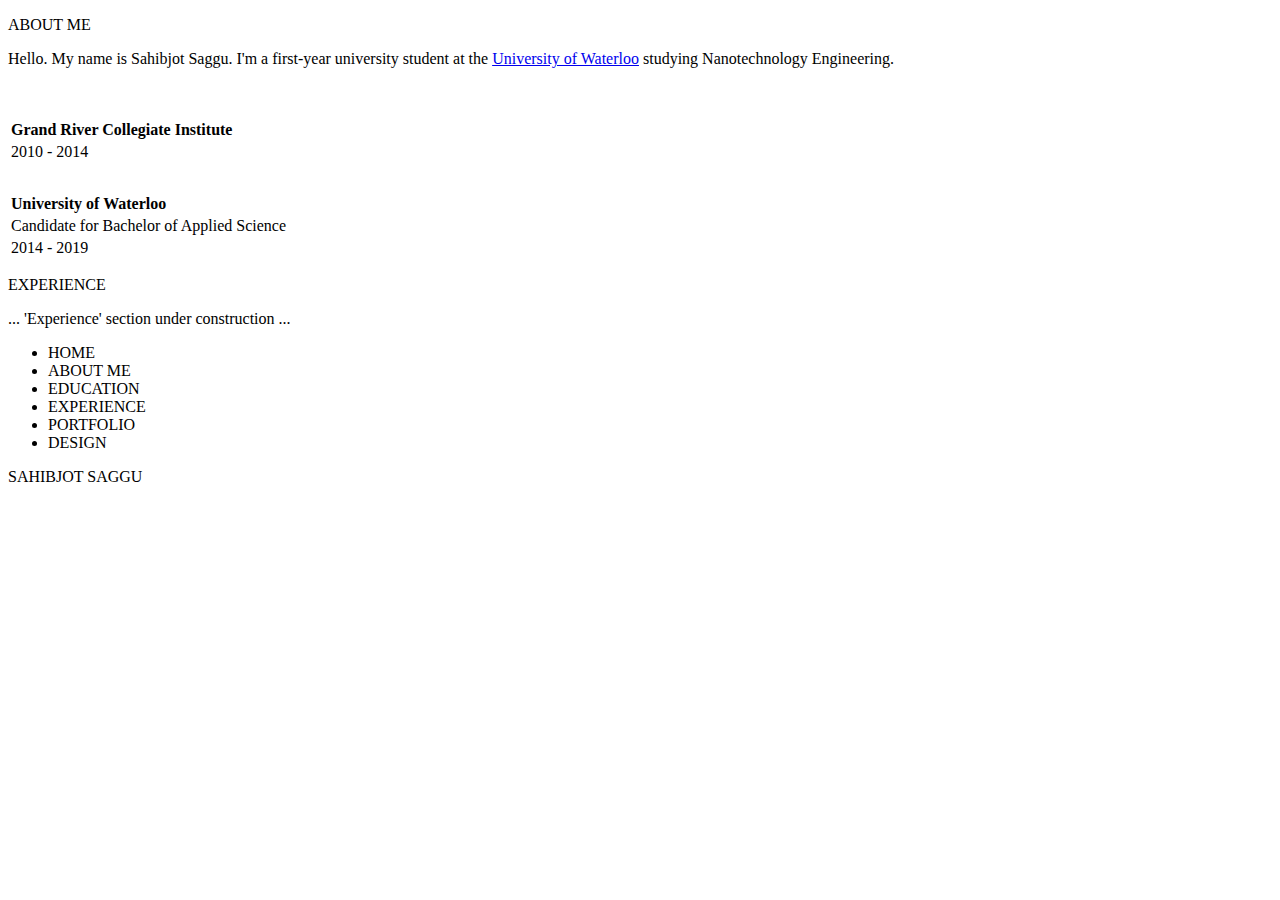
==== index.html @ 8ecea4f1 "made welcome screen" ====
<!DOCTYPE html>
<html>
	<head>
		<meta charset="utf-8">
		<meta name="description" content="Gabrielle's Personal Website">
		<meta name="keywords" content="personal, geacquista, website, resume">
		<meta name="author" content="Gabrielle Acquista">
		<meta name="viewport" content="width=device-width, initial-scale=1, user-scalable=yes">
		<link href='http://fonts.googleapis.com/css?family=Raleway:400,300,500' rel='stylesheet' type='text/css'>
		<title>Gabrielle Acquista</title>
		<link rel="stylesheet" type="text/css" href="style.css" />
		<style type="text/css">

		#main_wrapper {
			position: relative;
			top: 0px;
			left: 0px;
			width: 100%;
			height: 100%;
			background: rgb(169, 226, 248) url("images/welc.png") no-repeat center center;
			opacity: 100%;
			background-size: cover;
			box-shadow: 0px 0px 15px #000;
			z-index: 3;
		}

		@-webkit-keyframes vis {
			0% {opacity: 0;}
			100% {opacity: 1;}
		}

		#welcome {
			position: absolute;
			top: 150px;
			left: calc(50% - 450px);
			width: 900px;
			height: 100px;
			font-family: Raleway;
			font-weight: 300;
			text-align: center;
			line-height: 100px;
			font-size: 70px;
			color: #FFF;
		}

		#down_arrow {
			position: absolute;
			bottom: 0px;
			left: 0px;
			width: 100%;
			height: 75px;
			background: transparent url("images/down_arrow.png") no-repeat center center;
			background-size: 75px;
			cursor: pointer;
			-webkit-transition: background-position 0.2s;
			-moz-transition: background-position 0.2s;
			transition: background-position 0.2s;
		}

		#down_arrow:hover {
			background-position: center 10px;
		}

		#navbar {
			position: fixed;
			top: 50px;
			right: 0px;
			width: 100%;
			height: 55px;
			background: transparent;
			-webkit-transition: top 0.2s, background 0.2s;
			-moz-transition: top 0.2s, background 0.2s;
			transition: top 0.2s, background 0.2s;
			z-index: 3;
		}

		#navbar ul {
			position: absolute;
			top: 0px;
			right: 100px;
			list-style-type: none;
		}

		#navbar ul li {
			display: block;
			float: left;
			width: 150px;
			height: 55px;
			background: transparent url("images/three_bars.png") no-repeat;
			background-size: 15px 10px;
			background-position: 110px 22.5px;
			font-family: Raleway;
			font-size: 15px;
			font-weight: bold;
			text-align: center;
			line-height: 55px;
			cursor: pointer;
			color: #FFF;
		}	
		
		#name {
			position: absolute;
			top: 0px;
			left: 0px;
			width: 300px;
			height: 55px;
			line-height: 55px;
			text-align: center;
			color: #FFF;
			font-family: Raleway;
			font-size: 17px;
			font-weight: bold;
			cursor: pointer;
			-webkit-transition: color 1s;
			-moz-transition: color 1s;
			transition: color 1s;
		}
		</style>
	</head>
	<body>

		<div id="main_wrapper">

			<div id="welcome">Welcome.</div>

			<div id="down_arrow"></div>
		</div> <!-- end main_wrapper div -->


		<div id="navbar">
			<div id="name">SAHIBJOT SAGGU</div>
			<ul>
				<li id="menu">MENU</li>
			</ul>
		</div> <!-- end navbar div -->


		<div id="main_content">
			<p id="heading_title">ABOUT ME</p>
			<div id="introduction">
				Hello. My name is Sahibjot Saggu. I'm a first-year university student at the <a href="http://www.uwaterloo.ca/">University of Waterloo</a> studying Nanotechnology Engineering.
			</div>	
		</div> <!-- end main_content div -->

		<div id="main_content2">
			<p id="heading_title" style="color: #FFF;">EDUCATION</p>
			<table border="0" id="edu_table">
				<tr><td style="font-weight: bold;">Grand River Collegiate Institute</td></tr>
				<tr><td>2010 - 2014</td></tr>
				<tr style="height: 50px;" valign="bottom"><td style="font-weight: bold;">University of Waterloo</td></tr>
				<tr><td>Candidate for Bachelor of Applied Science</td></tr>
				<tr><td>2014 - 2019</td></tr>
			</table>
		</div> <!-- end main_content2 div -->

		<div id="main_content3">
			<p id="heading_title" style="color: black;">EXPERIENCE</p>
			<p id="under_cons">... 'Experience' section under construction ...</p>
		</div> <!-- end main_content3 div -->


		<div id="sidebar">
			<div id="close_sidebar"></div>
			<div id="contents">
				<ul>
					<li id="home">HOME</li>
					<li id="intro">ABOUT ME</li>
					<li id="edu">EDUCATION</li>
					<li id="exp">EXPERIENCE</li>
					<li>PORTFOLIO</li>
					<li>DESIGN</li>
				</ul>
			</div>

			<div id="sidebar_footer">
				SAHIBJOT SAGGU
			</div>
		</div> <!-- end sidebar div -->

		<div id="footer">
			<div id="github"></div>
			<div id="simpled"></div>
		</div> <!-- end footer div -->

		<script type="text/javascript" src="jquery.js"></script>
		<script type="text/javascript">
			$(document).ready(function(){
			$("#introduction").css("top", (($(window).height() - $("#introduction").height()) / 2) + "px");
			$("#edu_table").css("top", (($(window).height() - $("#edu_table").height()) / 2) + "px");
			//$("#main_wrapper").css("background", "#C0433E url('images/deer.png') no-repeat center center");
			//$("#main_wrapper").css("background-size", "cover")

			$("#menu").click(function(){
				if ($("#main_wrapper").css("left") == "0px") {
					$("#main_wrapper").animate({'left' : '-250px'});
					$("#main_content").animate({'left' : '-250px'});
					$("#main_content2").animate({'left' : '-250px'});
					$("#main_content3").animate({'left' : '-250px'});
					$("#navbar").animate({'left' : '-250px'});
					$("#sidebar").animate({'right' : '0px'});
					$("#footer").animate({'left' : '-250px'});
				}
				else {
					$("#main_wrapper").animate({'left' : '0px'});
					$("#main_content").animate({'left' : '0px'});
					$("#main_content2").animate({'left' : '0px'});
					$("#main_content3").animate({'left' : '0px'});
					$("#navbar").animate({'left' : '0px'});
					$("#sidebar").animate({'right' : '-250px'});
					$("#footer").animate({'left' : '0px'});
				}
			});

			$("#close_sidebar").click(function(){
				$("#main_wrapper").animate({'left' : '0px'});
				$("#main_content").animate({'left' : '0px'});
				$("#main_content2").animate({'left' : '0px'});
				$("#main_content3").animate({'left' : '0px'});
				$("#navbar").animate({'left' : '0px'});
				$("#sidebar").animate({'right' : '-250px'});
				$("#footer").animate({'left' : '0px'});
			});

			$("#name").click(function() {
				window.location = "http://www.sahibjotsaggu.com/";
			});

			$("#github").click(function() {
				window.location = "https://github.com/sahibjotsaggu/website-resume";
			});

			$("#simpled").click(function() {
				window.location = "http://simpledesktops.com/browse";
			});

			$("#down_arrow").click(function() {
				$("html, body").animate({
					scrollTop : $("#main_content").offset().top
				});
				return false;
			});

			$(document).scroll(function() {
				/*$("#name").html($(document).scrollTop());
				$("#menu").html($(window).height());*/
				if ($(document).scrollTop() >= $(window).height() - 150) {
					$("#navbar").css("top", "0px");
					$("#navbar").css("background", "#222");
					$("#intro").css("color", "#FFF");
					$("#home").css("color", "#888");
					$("#edu").css("color", "#888");
					$("#exp").css("color", "#888");
					//$("#main_content").css("background-position", "0px 0px");
					//$("#main_content2").css("background-position", "300px 0px");	
				}

				if ($(document).scrollTop() >= $(window).height()*2 - 150) {
					$("#intro").css("color", "#888");
					$("#home").css("color", "#888");			
					$("#edu").css("color", "#FFF");
					$("#exp").css("color", "#888");
					//$("#main_content2").css("background-position", "0px 0px");	
				}

				if ($(document).scrollTop() < $(window).height() - 150) {
					$("#navbar").css("top", "50px");
					$("#navbar").css("background", "transparent");
					$("#home").css("color", "#FFF");
					$("#intro").css("color", "#888");
					$("#edu").css("color", "#888");
					$("#exp").css("color", "#888");
					//$("#main_content").css("background-position", "0px 150px");	
					//$("#main_content2").css("background-position", "300px 0px");	
				}

				if ($(document).scrollTop() >= $(window).height()*3 - 150) {
					$("#intro").css("color", "#888");
					$("#home").css("color", "#888");			
					$("#edu").css("color", "#888");
					$("#exp").css("color", "#FFF");
					//$("#main_content3").css("background-position", "0px -210px");
				}
			})

			$("#home").click(function() {
				$("html, body").animate({
					scrollTop : 0
				});
				return false;
			});

			$("#intro").click(function() {
				$("html, body").animate({
					scrollTop : $("#main_content").offset().top
				});
				return false;
			});

			$("#edu").click(function() {
				$("html, body").animate({
					scrollTop : $("#main_content2").offset().top
				});
				return false;
			});

			$("#exp").click(function() {
				$("html, body").animate({
					scrollTop : $("#main_content3").offset().top
				});
				return false;
			});			


			// do this on window resize

			$(window).resize(function() {
				$("#introduction").css("top", (($(window).height() - $("#introduction").height()) / 2) + "px");
				$("#edu_table").css("top", (($(window).height() - $("#edu_table").height()) / 2) + "px");

			});
		});
		</script>
	</body>
</html>
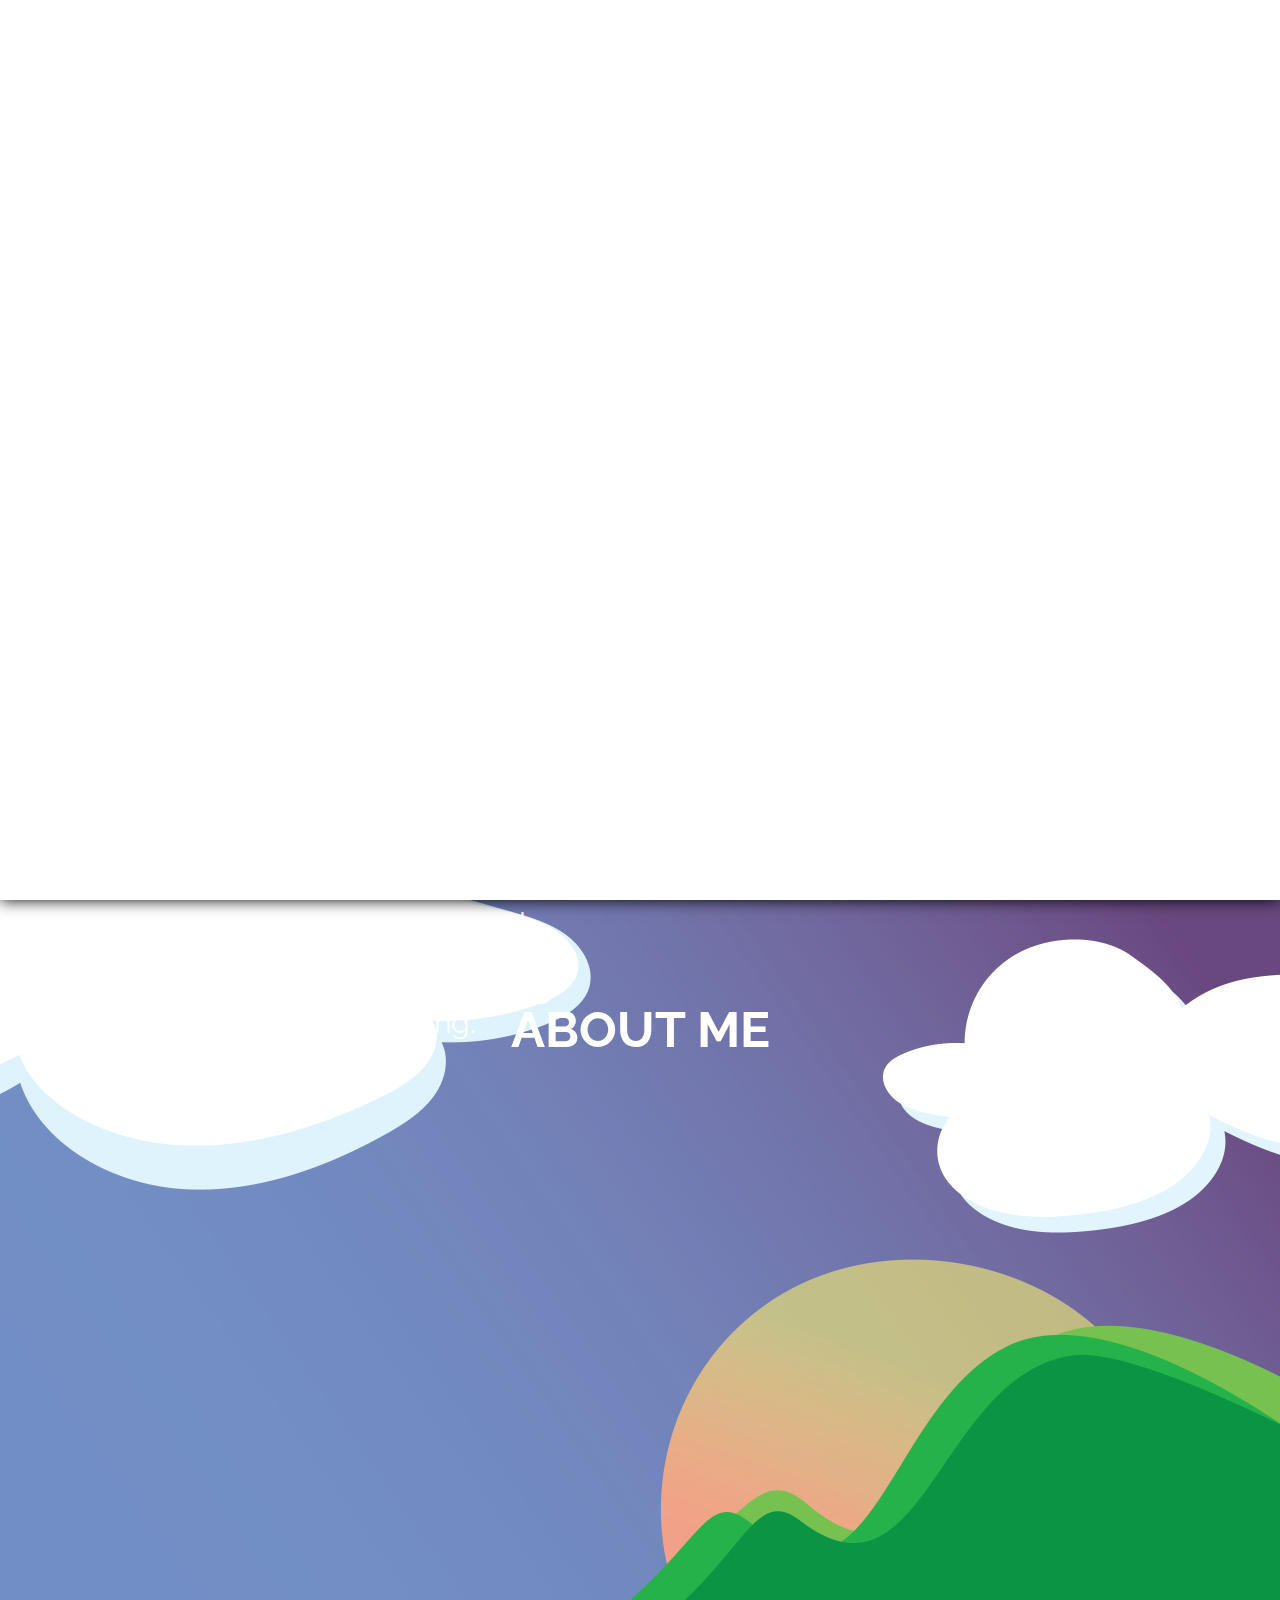
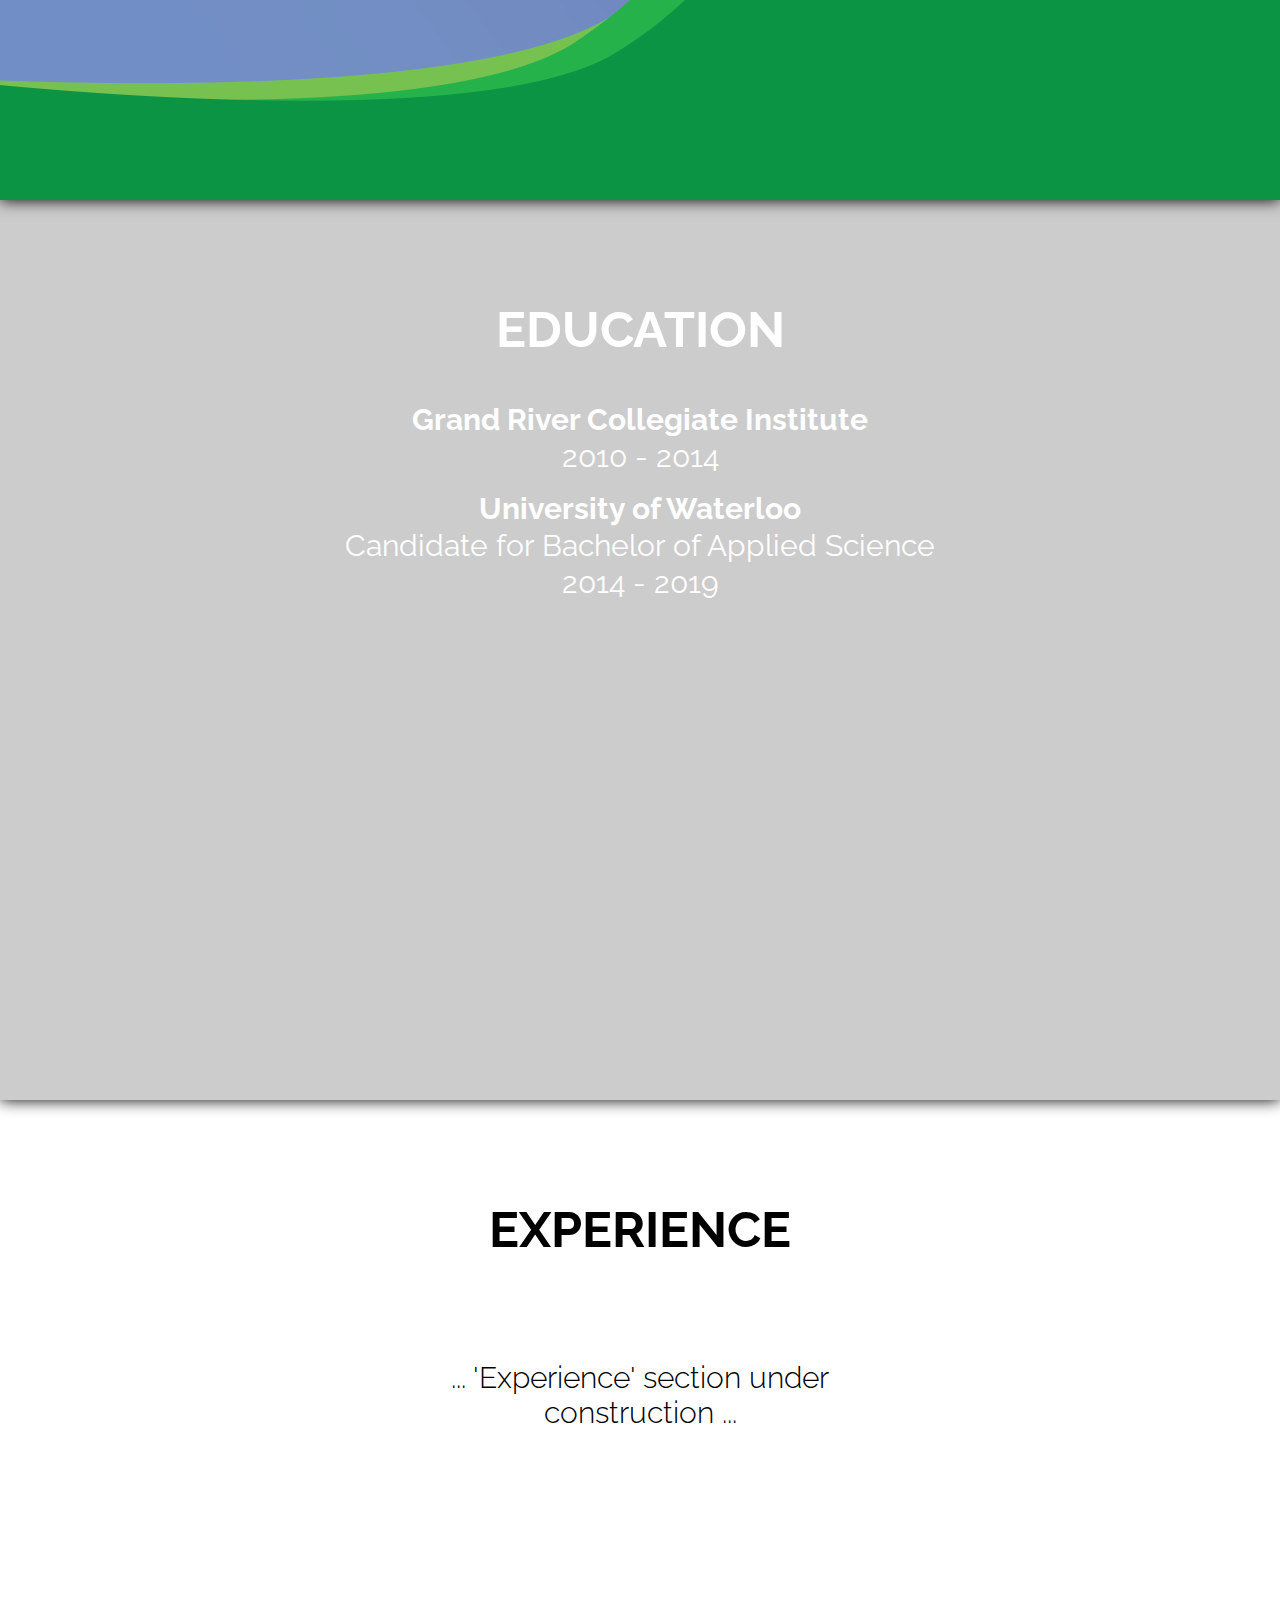
==== commit cf565c45: "Update index.html" ====
--- a/index.html
+++ b/index.html
@@ -2,23 +2,22 @@
 <html>
 	<head>
 		<meta charset="utf-8">
-		<meta name="description" content="Gabrielle's Personal Website">
-		<meta name="keywords" content="personal, geacquista, website, resume">
-		<meta name="author" content="Gabrielle Acquista">
-		<meta name="viewport" content="width=device-width, initial-scale=1, user-scalable=yes">
+		<meta name="description" content="Personal website for Sahibjot Saggu">
+		<meta name="keywords" content="personal, Sahibjot, Saggu, website, resume">
+		<meta name="author" content="Sahibjot Saggu">
+		<meta name="viewport" content="width=device-width, initial-scale=1, user-scalable=no">
 		<link href='http://fonts.googleapis.com/css?family=Raleway:400,300,500' rel='stylesheet' type='text/css'>
-		<title>Gabrielle Acquista</title>
+		<title>Sahibjot Saggu</title>
 		<link rel="stylesheet" type="text/css" href="style.css" />
 		<style type="text/css">
-
 		#main_wrapper {
-			position: relative;
+			position: absolute;
 			top: 0px;
 			left: 0px;
 			width: 100%;
 			height: 100%;
-			background: rgb(169, 226, 248) url("images/welc.png") no-repeat center center;
-			opacity: 100%;
+			background: white url("images/deer.png") no-repeat center center;
+			opacity: 1;
 			background-size: cover;
 			box-shadow: 0px 0px 15px #000;
 			z-index: 3;
--- a/style.css
+++ b/style.css
@@ -0,0 +1,224 @@
+/*
+
+CSS DOCUMENT 
+------------
+
+Author: Sahibjot Saggu
+Date: August 30, 2014
+Filename: style.css
+
+*/
+
+* {
+	margin: 0px;
+	padding: 0px;
+}
+
+a {
+	color: #FFF;
+}
+
+body {
+	background: #C2453F;
+	overflow-x: hidden;
+	font-family: Arial;
+}
+
+#sidebar {
+	position: fixed;
+	top: 0px;
+	right: -250px;
+	width: 250px;
+	height: 100%;
+	background: #2A3239;
+}
+
+#close_sidebar {
+	position: absolute;
+	top: 50px;
+	right: 50px;
+	width: 25px;
+	height: 25px;
+	background: transparent url("images/cross.png");
+	background-size: cover;
+	cursor: pointer;
+	-webkit-transition: background 0.2s;
+	-moz-transition: background 0.2s;
+	transition: background 0.2s;
+}
+
+
+#contents {
+	position: absolute;
+	top: 100px;
+	left: 50px;
+}
+
+#contents ul {
+	list-style-type: none;
+}
+
+#contents ul li {
+	display: block;
+	width: auto;
+	height: 30px;
+	line-height: 30px;
+	font-family: Raleway;
+	font-size: 15px;
+	color: #888;
+	cursor: pointer;
+	-webkit-transition: color 0.2s;
+	-moz-transition: color 0.2s;
+	transition: color 0.2s;
+}
+
+#contents ul li:hover {
+	color: #FFF;
+}
+
+#contents ul li#home {
+	color: #FFF;
+}
+
+#sidebar_footer {
+	position: absolute;
+	bottom: 0px;
+	left: 0px;
+	width: 100%;
+	height: 50px;
+	background: #111;
+	text-align: center;
+	line-height: 50px;
+	color: #FFF;
+	font-family: Raleway;
+	font-weight: bold;
+}
+
+#close_sidebar:hover {
+	background: transparent url("images/cross_white.png");
+	background-size: cover;
+}
+
+#welcome {
+	position: absolute;
+	top: 150px;
+	left: calc(50% - 450px);
+	width: 900px;
+	height: 100px;
+	font-family: Raleway;
+	font-weight: 300;
+	text-align: center;
+	line-height: 100px;
+	font-size: 70px;
+	color: #FFF;
+}
+
+#main_content {
+	position: absolute;
+	top: 100%;
+	left: 0px;
+	width: 100%;
+	height: 100%;
+	background: #26343F url("images/hills.png") no-repeat center center;
+	background-size: cover;
+	box-shadow: 0px 0px 15px #000;
+	z-index: 2;
+}
+
+#heading_title {
+	margin: 100px auto;
+	width: 600px;
+	height: 60px;
+	line-height: 60px;
+	text-align: center;
+	font-family: Raleway;
+	font-weight: bold;
+	font-size: 50px;
+	color: #FFF;
+}
+
+#introduction {
+	position: absolute;
+	top: 0px;
+	left: 5%;
+	width: 500px;
+	height: auto;
+	font-family: Raleway;
+	font-size: 30px;
+	text-align: left;
+	color: #FFF;
+}
+
+#main_content2 {
+	position: absolute;
+	top: 200%;
+	left: 0px;
+	width: 100%;
+	height: 100%;
+	background: #CCC url("images/dark_hardwood.jpg");
+	box-shadow: 0px 0px 15px #000;
+	z-index: 1;
+}
+
+#edu_table {
+	position: absolute;
+	top: 200px;
+	left: calc(50% - 300px);
+	width: 600px;
+	font-family: Raleway;
+	font-size: 30px;
+	color: #FFF;
+	text-align: center;
+}
+
+#main_content3 {
+	position: absolute;
+	top: 300%;
+	left: 0px;
+	width: 100%;
+	height: 100%;
+	background: #FFF url("images/city.png") no-repeat center bottom;
+	background-size: 100%;
+}
+
+#under_cons {
+	margin: 0px auto;
+	width: 450px;
+	height: auto;
+	text-align: center;
+	font-size: 30px;
+	font-family: Raleway; 
+	font-weight: 300;
+}
+
+#footer {
+	position: absolute;
+	bottom: calc(-300% - 200px);
+	left: 0px;
+	width: 100%;
+	height: 200px;
+	z-index: 4;
+	background: #000;
+}
+
+#github {
+	position: absolute;
+	top: calc(50% - 32px);
+	left: 400px;
+	width: 250px;
+	height: 65px;
+	background: url('images/GitHub-Logo.png') no-repeat;
+	background-size: cover;
+	cursor: pointer;
+}
+
+#simpled {
+	position: absolute;
+	top: calc(50% - 10px);
+	right: 400px;
+	width: 255px;
+	height: 30px;
+	background: url('images/sd-logo.png') no-repeat;
+	background-size: cover;
+	cursor: pointer;
+}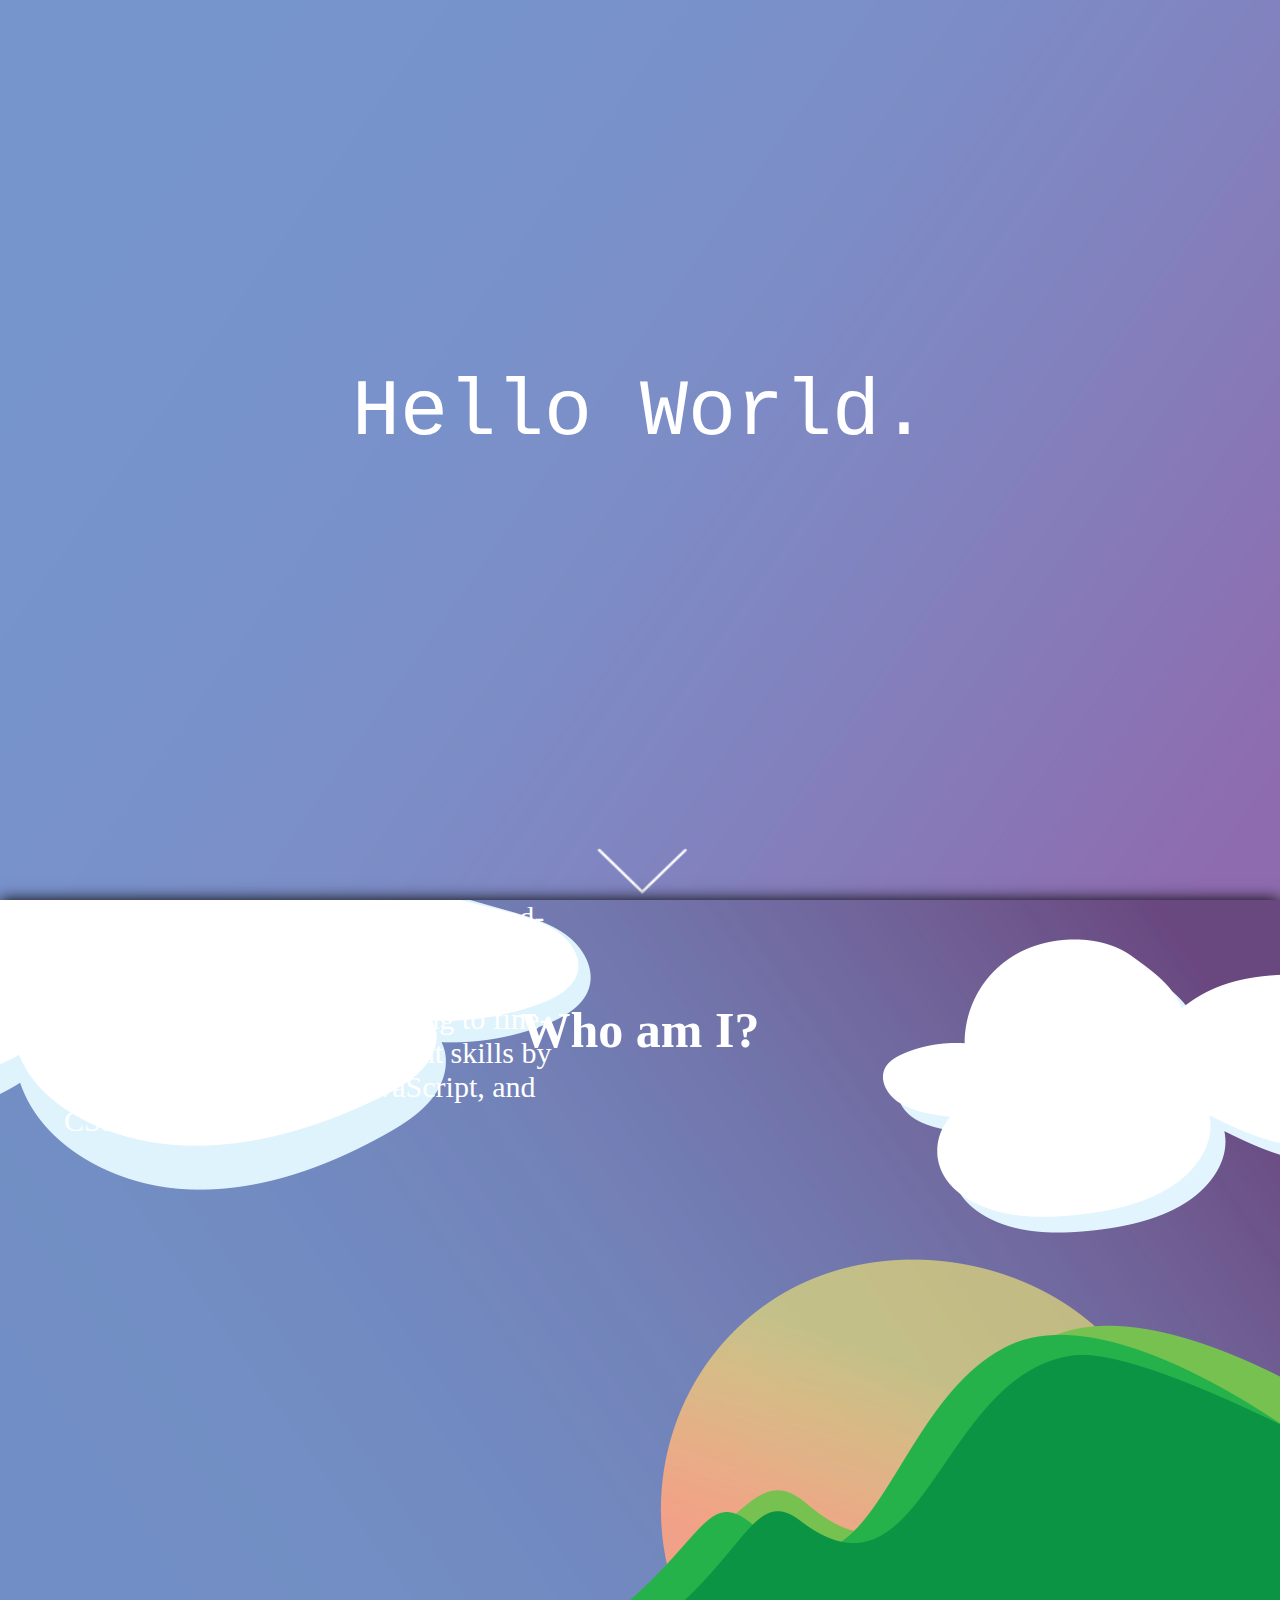
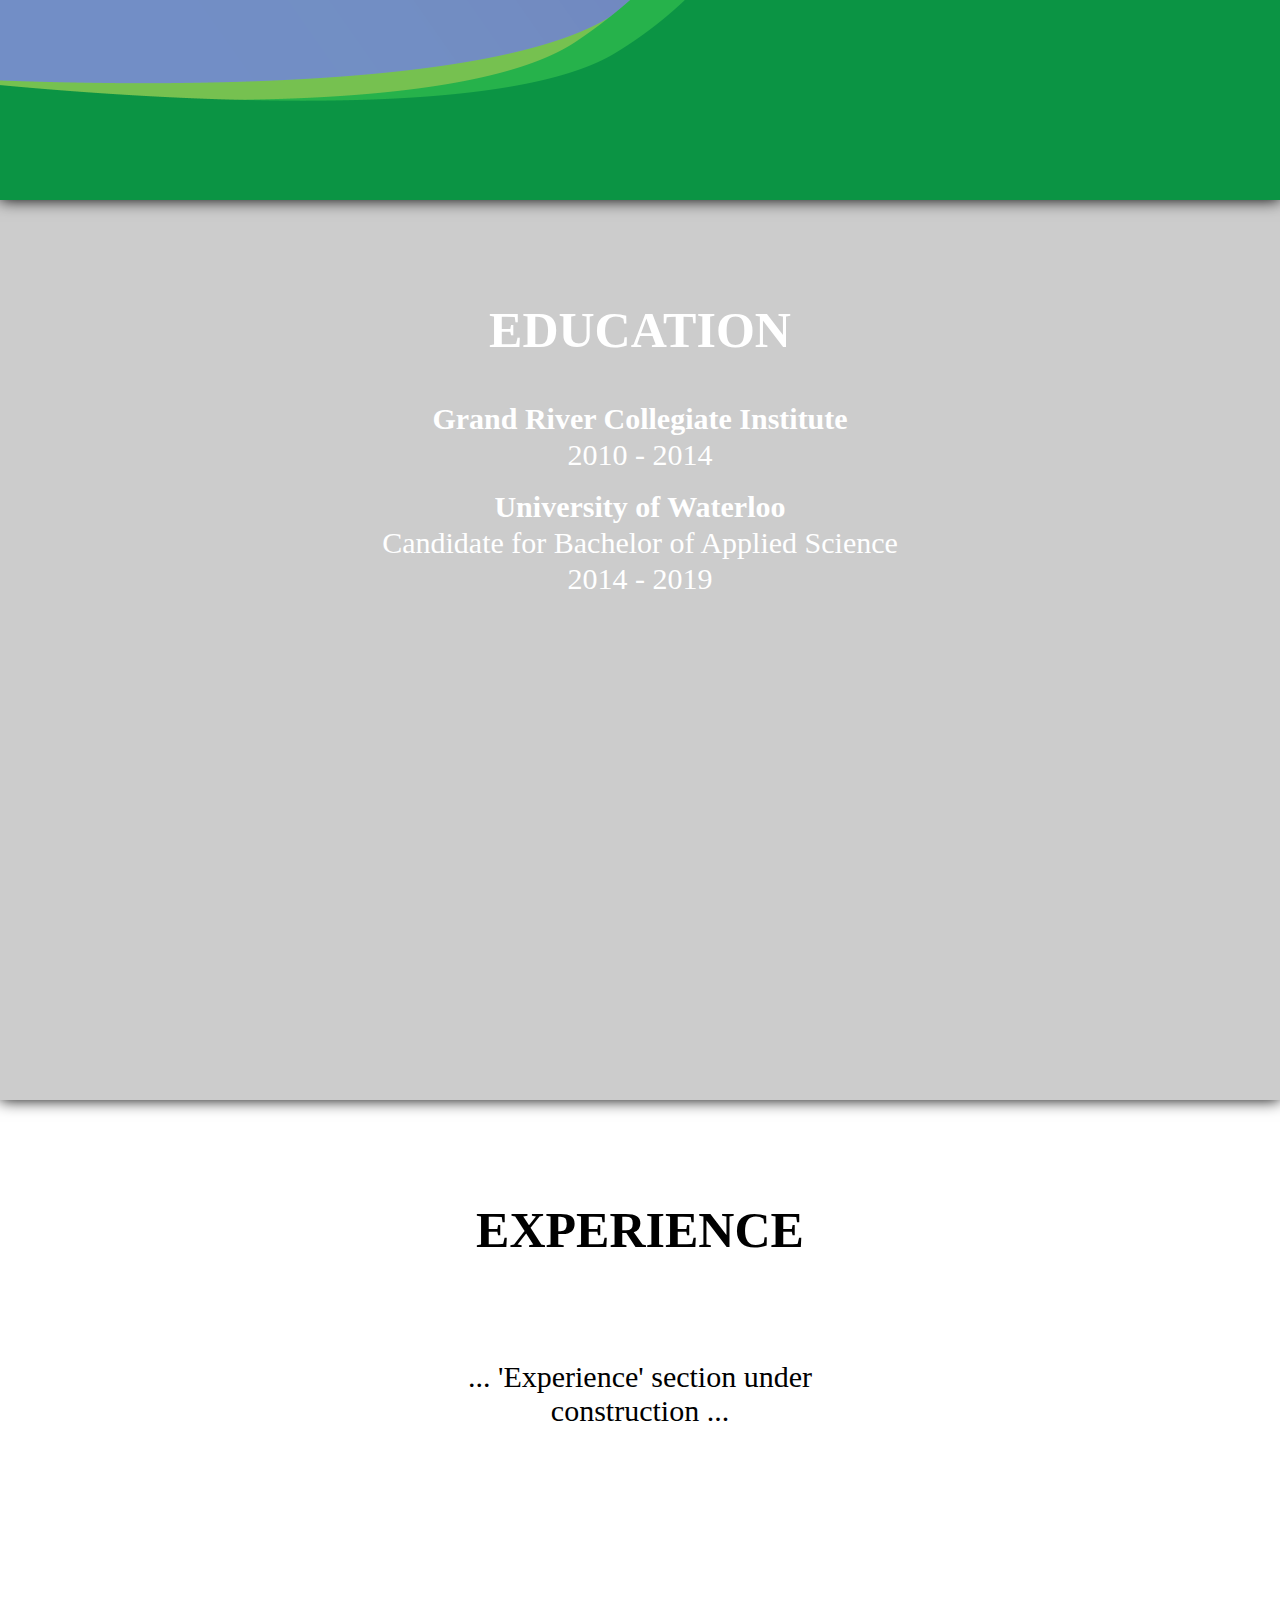
==== commit bddfcabd: "Updates Made" ====
--- a/index.html
+++ b/index.html
@@ -2,117 +2,105 @@
 <html>
 	<head>
 		<meta charset="utf-8">
-		<meta name="description" content="Personal website for Sahibjot Saggu">
-		<meta name="keywords" content="personal, Sahibjot, Saggu, website, resume">
-		<meta name="author" content="Sahibjot Saggu">
+		<meta name="description" content="Gabrielle's Personal Website">
+		<meta name="keywords" content="personal, geacquista, website, resume">
+		<meta name="author" content="Gabrielle Acquista, forked from Sahibjot Saggu">
 		<meta name="viewport" content="width=device-width, initial-scale=1, user-scalable=no">
-		<link href='http://fonts.googleapis.com/css?family=Raleway:400,300,500' rel='stylesheet' type='text/css'>
-		<title>Sahibjot Saggu</title>
+		
+		<title>Gabrielle Acquista</title>
 		<link rel="stylesheet" type="text/css" href="style.css" />
 		<style type="text/css">
+
 		#main_wrapper {
 			position: absolute;
-			top: 0px;
+			top: -15px;
 			left: 0px;
 			width: 100%;
-			height: 100%;
-			background: white url("images/deer.png") no-repeat center center;
+			height: 105%;
+			background: rgb(190, 255, 250) url("images/welc.png") no-repeat center center;
 			opacity: 1;
 			background-size: cover;
-			box-shadow: 0px 0px 15px #000;
-			z-index: 3;
-		}
-
-		@-webkit-keyframes vis {
-			0% {opacity: 0;}
-			100% {opacity: 1;}
-		}
-
+			box-shadow: 0px 0px 15px rgb(233, 233, 233);
+			z-index: auto;
+		}
+
+		
 		#welcome {
-			position: absolute;
-			top: 150px;
-			left: calc(50% - 450px);
-			width: 900px;
-			height: 100px;
-			font-family: Raleway;
-			font-weight: 300;
+			position: relative;
+			top: 40%;
+			font-family: 'Courier New', Courier, monospace;
+			font-weight: 220;
 			text-align: center;
 			line-height: 100px;
-			font-size: 70px;
-			color: #FFF;
+			font-size: 80px;
+			color: rgb(255, 255, 255);
 		}
 
 		#down_arrow {
 			position: absolute;
-			bottom: 0px;
+			bottom: 20px;
 			left: 0px;
 			width: 100%;
 			height: 75px;
-			background: transparent url("images/down_arrow.png") no-repeat center center;
-			background-size: 75px;
+			background: transparent url("images/down.png") no-repeat center center;
+			background-size: 150px;
 			cursor: pointer;
-			-webkit-transition: background-position 0.2s;
-			-moz-transition: background-position 0.2s;
-			transition: background-position 0.2s;
+			transition: background-position 0.3s;
 		}
 
 		#down_arrow:hover {
-			background-position: center 10px;
+			background-position: center -50px;
 		}
 
 		#navbar {
 			position: fixed;
-			top: 50px;
+			top: -50px;
 			right: 0px;
 			width: 100%;
-			height: 55px;
+			height: 50px;
 			background: transparent;
-			-webkit-transition: top 0.2s, background 0.2s;
-			-moz-transition: top 0.2s, background 0.2s;
 			transition: top 0.2s, background 0.2s;
 			z-index: 3;
 		}
 
 		#navbar ul {
-			position: absolute;
-			top: 0px;
+			position: relative;
+			top: -50px;
 			right: 100px;
-			list-style-type: none;
 		}
 
 		#navbar ul li {
+			position: relative;
 			display: block;
-			float: left;
+			float:right;
+			top: 50px;
 			width: 150px;
-			height: 55px;
-			background: transparent url("images/three_bars.png") no-repeat;
-			background-size: 15px 10px;
-			background-position: 110px 22.5px;
-			font-family: Raleway;
-			font-size: 15px;
-			font-weight: bold;
+			height: 50px;
+			background: transparent url("images/menubutton.png") no-repeat;
+			background-size: 40px 35px;
+			background-position: 104px  4px;
+			font-family: 'Courier New', Courier, monospace;
+			font-size: 20px;
+			font-weight: 20px;
 			text-align: center;
-			line-height: 55px;
+			line-height: 50px;
 			cursor: pointer;
 			color: #FFF;
 		}	
 		
 		#name {
 			position: absolute;
-			top: 0px;
-			left: 0px;
+			top: -3px;
+			left: 50px;
 			width: 300px;
 			height: 55px;
 			line-height: 55px;
-			text-align: center;
+			text-align: left;
 			color: #FFF;
-			font-family: Raleway;
-			font-size: 17px;
-			font-weight: bold;
+			font-family: 'Courier New', Courier, monospace;
+			font-size: 20px;
 			cursor: pointer;
-			-webkit-transition: color 1s;
-			-moz-transition: color 1s;
-			transition: color 1s;
+			transition: color 3s;
 		}
 		</style>
 	</head>
@@ -120,14 +108,14 @@
 
 		<div id="main_wrapper">
 
-			<div id="welcome">Welcome.</div>
+			<div id="welcome">Hello World.</div>
 
 			<div id="down_arrow"></div>
 		</div> <!-- end main_wrapper div -->
 
 
 		<div id="navbar">
-			<div id="name">SAHIBJOT SAGGU</div>
+			<div id="name">GABRIELLE</div>
 			<ul>
 				<li id="menu">MENU</li>
 			</ul>
@@ -135,9 +123,9 @@
 
 
 		<div id="main_content">
-			<p id="heading_title">ABOUT ME</p>
+			<p id="heading_title">Who am I?</p>
 			<div id="introduction">
-				Hello. My name is Sahibjot Saggu. I'm a first-year university student at the <a href="http://www.uwaterloo.ca/">University of Waterloo</a> studying Nanotechnology Engineering.
+				Hi, my name is Gabrielle! I'm a second-year computer science student at <a href="https://www.wpi.edu/academics/study/computer-science-bs?gclid=CjwKCAiA6aSABhApEiwA6Cbm_9__BzEJzMgOgf-2hSjge_lh5bsNfGBsbS9Unk8Nm8f9jq0522fgDRoC-XsQAvD_BwE">Worcester Polytechnic Institute</a>. While pursuing my degree I'm learning to fine-tune my front-end development skills by practicing with HTML, JavaScript, and CSS!
 			</div>	
 		</div> <!-- end main_content div -->
 
@@ -166,13 +154,13 @@
 					<li id="intro">ABOUT ME</li>
 					<li id="edu">EDUCATION</li>
 					<li id="exp">EXPERIENCE</li>
-					<li>PORTFOLIO</li>
-					<li>DESIGN</li>
+					<li>UNDER CONSTRUCTION...</li>
+					<li>UNDER CONSTRUCTIONS...</li>
 				</ul>
 			</div>
 
 			<div id="sidebar_footer">
-				SAHIBJOT SAGGU
+				GABRIELLE ACQUISTA
 			</div>
 		</div> <!-- end sidebar div -->
 
--- a/style.css
+++ b/style.css
@@ -6,6 +6,10 @@
 Author: Sahibjot Saggu
 Date: August 30, 2014
 Filename: style.css
+
+Edits made by: Gabrielle Acquista
+Date: January 20, 2021
+
 
 */
 
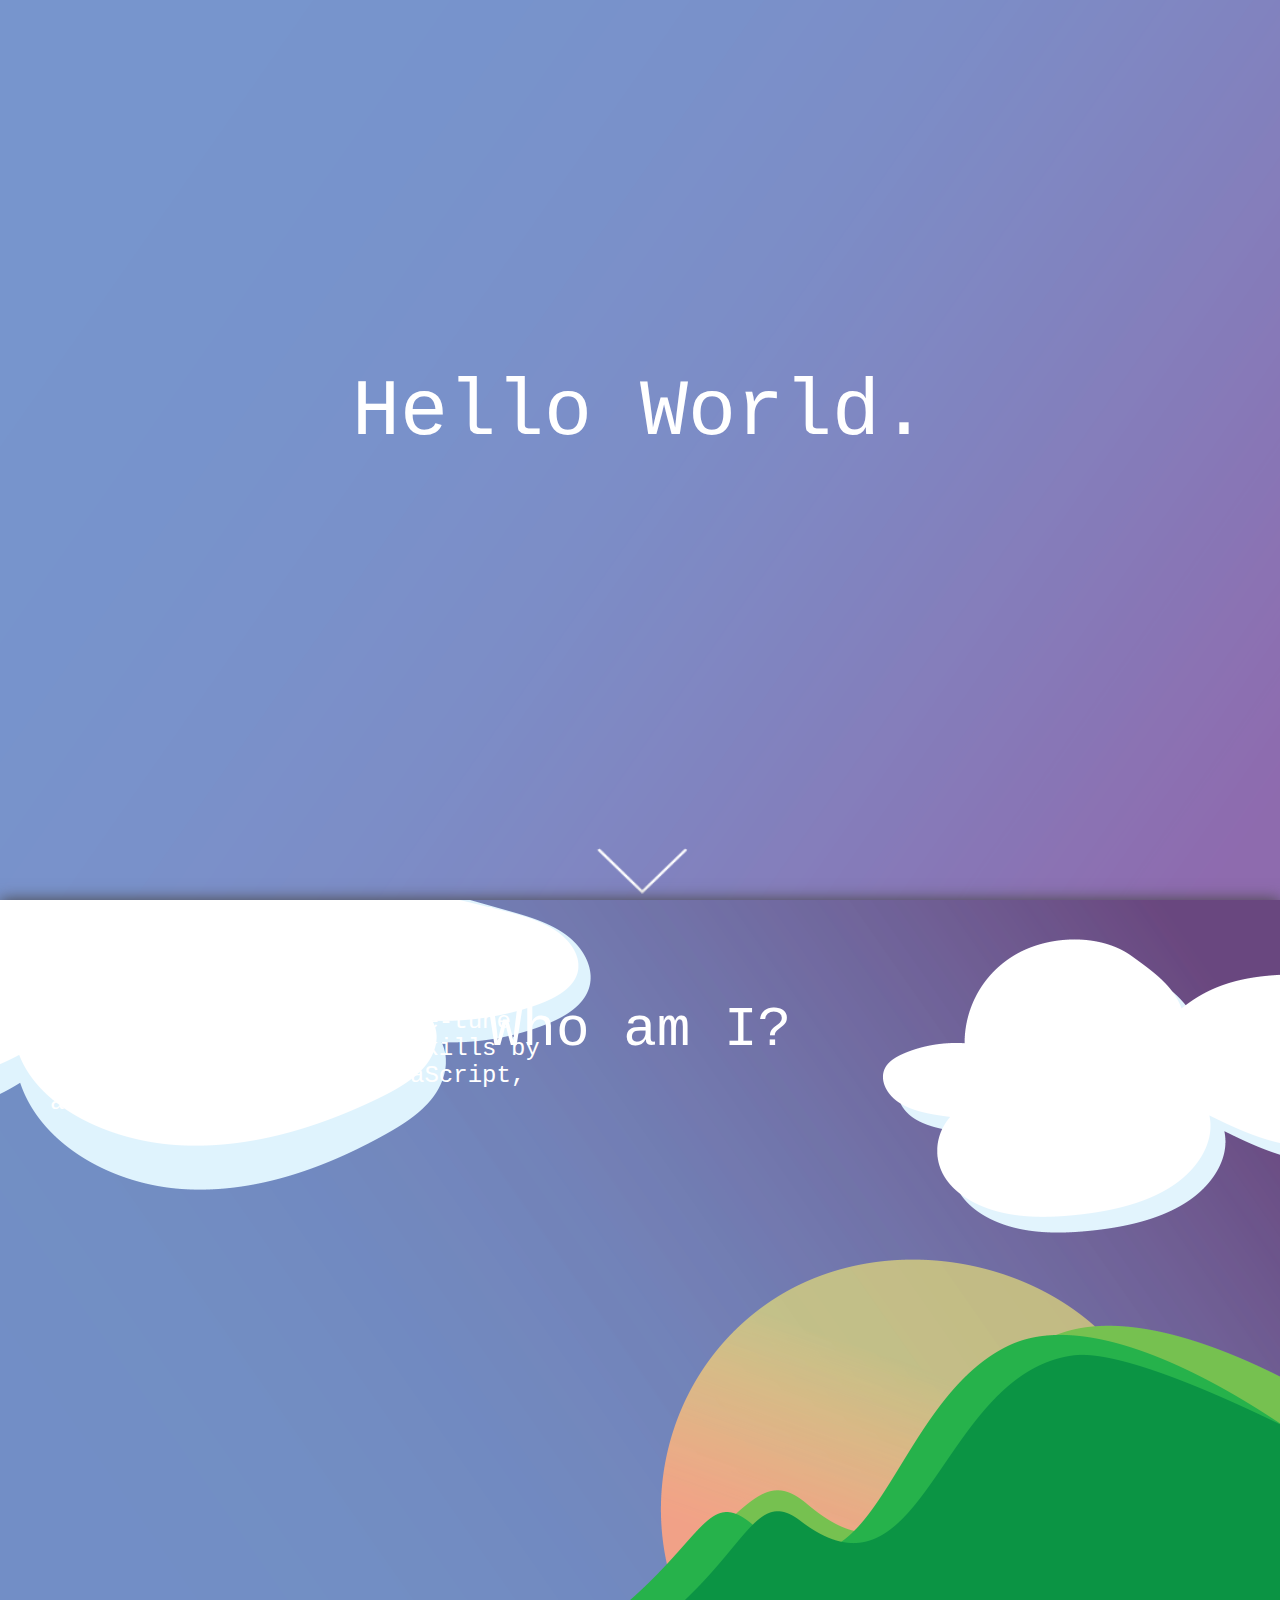
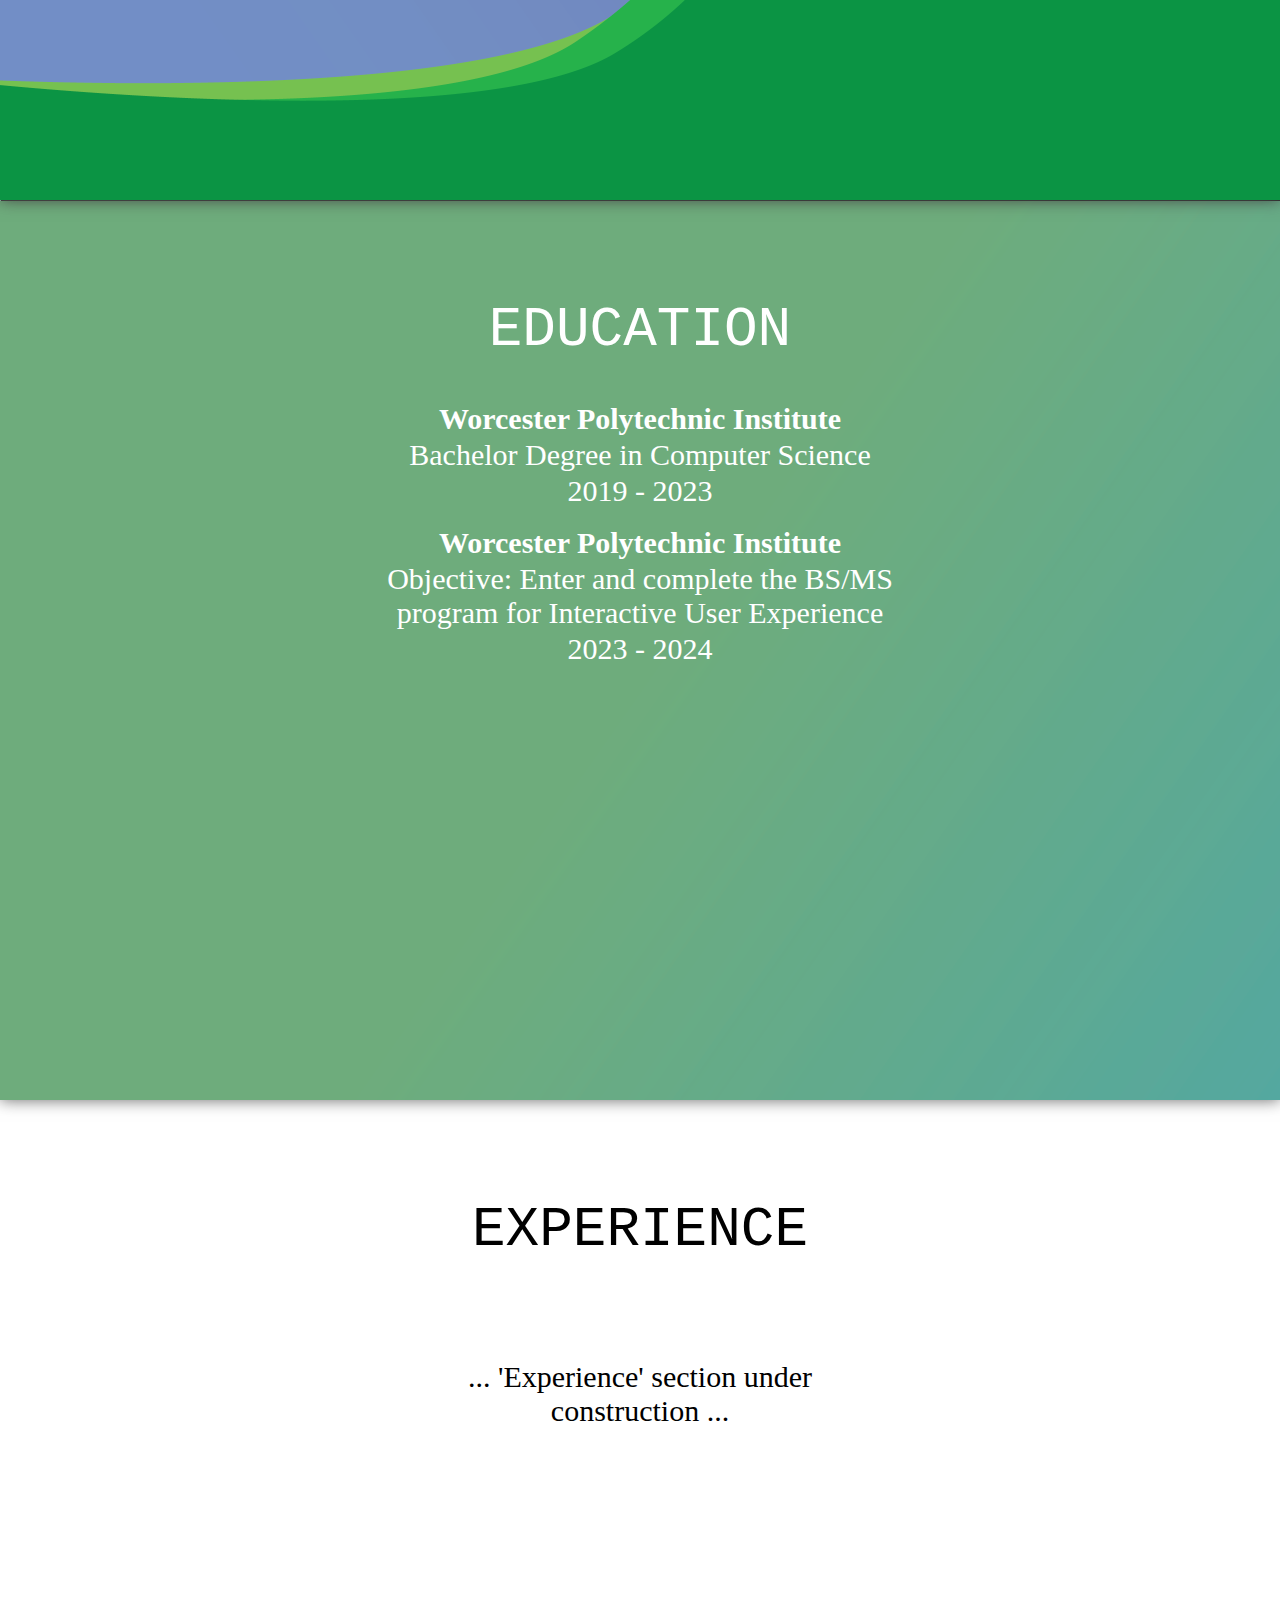
==== commit 3dedf25d: "Updated required files" ====
--- a/index.html
+++ b/index.html
@@ -5,7 +5,7 @@
 		<meta name="description" content="Gabrielle's Personal Website">
 		<meta name="keywords" content="personal, geacquista, website, resume">
 		<meta name="author" content="Gabrielle Acquista, forked from Sahibjot Saggu">
-		<meta name="viewport" content="width=device-width, initial-scale=1, user-scalable=no">
+		<meta name="viewport" content="width=device-width, initial-scale=.5, user-scalable=no">
 		
 		<title>Gabrielle Acquista</title>
 		<link rel="stylesheet" type="text/css" href="style.css" />
@@ -66,7 +66,7 @@
 		#navbar ul {
 			position: relative;
 			top: -50px;
-			right: 100px;
+			right: 50px;
 		}
 
 		#navbar ul li {
@@ -132,11 +132,12 @@
 		<div id="main_content2">
 			<p id="heading_title" style="color: #FFF;">EDUCATION</p>
 			<table border="0" id="edu_table">
-				<tr><td style="font-weight: bold;">Grand River Collegiate Institute</td></tr>
-				<tr><td>2010 - 2014</td></tr>
-				<tr style="height: 50px;" valign="bottom"><td style="font-weight: bold;">University of Waterloo</td></tr>
-				<tr><td>Candidate for Bachelor of Applied Science</td></tr>
-				<tr><td>2014 - 2019</td></tr>
+				<tr><td style="font-weight: bold;">Worcester Polytechnic Institute</td></tr>
+				<tr><td>Bachelor Degree in Computer Science</td></tr>
+				<tr><td>2019 - 2023</td></tr>
+				<tr style="height: 50px;" valign="bottom"><td style="font-weight: bold;">Worcester Polytechnic Institute</td></tr>
+				<tr><td>Objective: Enter and complete the BS/MS program for Interactive User Experience</td></tr>
+				<tr><td>2023 - 2024</td></tr>
 			</table>
 		</div> <!-- end main_content2 div -->
 
@@ -155,7 +156,7 @@
 					<li id="edu">EDUCATION</li>
 					<li id="exp">EXPERIENCE</li>
 					<li>UNDER CONSTRUCTION...</li>
-					<li>UNDER CONSTRUCTIONS...</li>
+					<li>UNDER CONSTRUCTION...</li>
 				</ul>
 			</div>
 
--- a/style.css
+++ b/style.css
@@ -67,7 +67,7 @@
 	width: auto;
 	height: 30px;
 	line-height: 30px;
-	font-family: Raleway;
+	font-family: Arial, Helvetica, sans-serif;
 	font-size: 15px;
 	color: #888;
 	cursor: pointer;
@@ -94,7 +94,7 @@
 	text-align: center;
 	line-height: 50px;
 	color: #FFF;
-	font-family: Raleway;
+	font-family: 'Courier New', Courier, monospace;
 	font-weight: bold;
 }
 
@@ -125,30 +125,31 @@
 	height: 100%;
 	background: #26343F url("images/hills.png") no-repeat center center;
 	background-size: cover;
-	box-shadow: 0px 0px 15px #000;
+	box-shadow: 0px 0px 15px rgb(70, 69, 69);
 	z-index: 2;
 }
 
 #heading_title {
-	margin: 100px auto;
-	width: 600px;
+	margin:100px auto;
+	width: 470px;
 	height: 60px;
 	line-height: 60px;
 	text-align: center;
-	font-family: Raleway;
-	font-weight: bold;
-	font-size: 50px;
+	font-family: 'Courier New', Courier, monospace;
+	font-weight: 50%;
+	font-size: 56px;
 	color: #FFF;
 }
 
 #introduction {
 	position: absolute;
 	top: 0px;
-	left: 5%;
+	left: 50px;
 	width: 500px;
 	height: auto;
-	font-family: Raleway;
-	font-size: 30px;
+	font-family:'Courier New', Courier, monospace;
+	font-size: 24px;
+	font-weight: 80%;
 	text-align: left;
 	color: #FFF;
 }
@@ -159,8 +160,8 @@
 	left: 0px;
 	width: 100%;
 	height: 100%;
-	background: #CCC url("images/dark_hardwood.jpg");
-	box-shadow: 0px 0px 15px #000;
+	background: #CCC url("images/back.png");
+	box-shadow: 0px 0px 15px dimgray;
 	z-index: 1;
 }
 
@@ -222,7 +223,7 @@
 	right: 400px;
 	width: 255px;
 	height: 30px;
-	background: url('images/sd-logo.png') no-repeat;
+	background: url('images/carrot.png') no-repeat;
 	background-size: cover;
 	cursor: pointer;
 }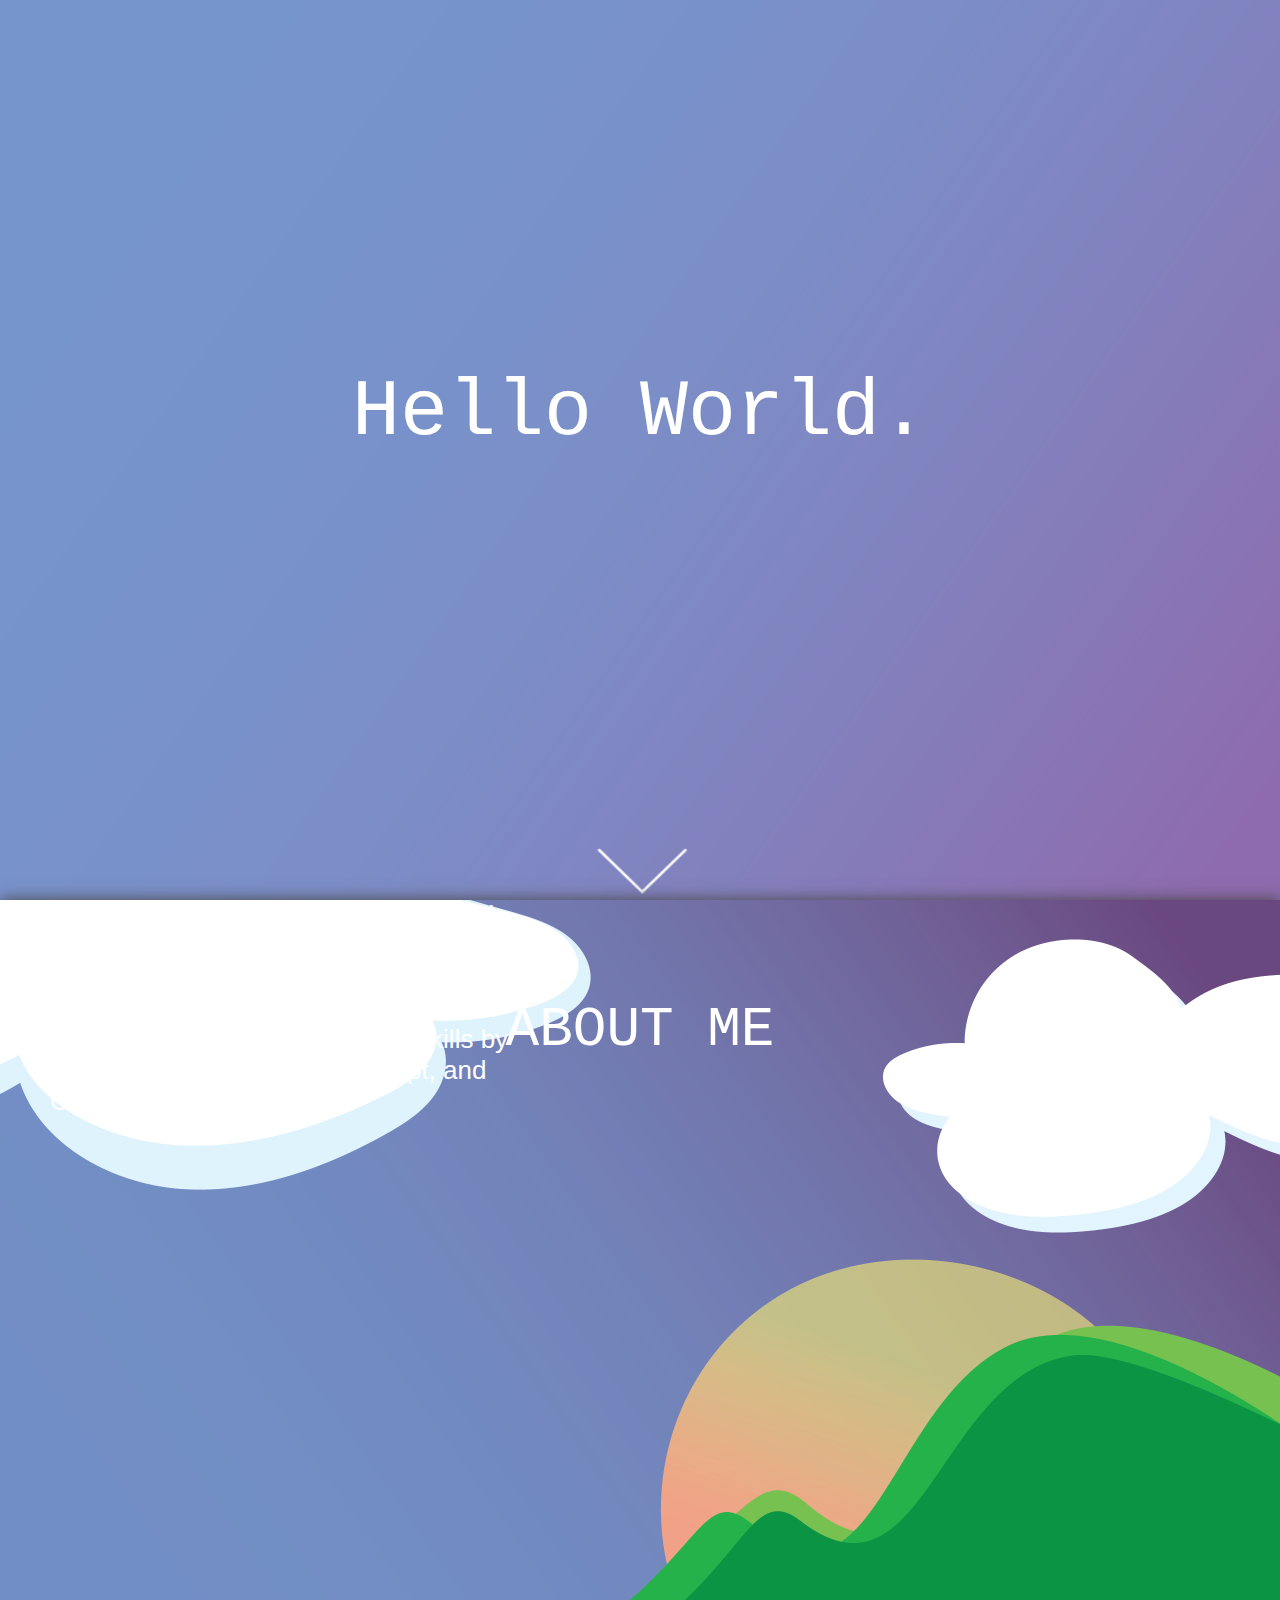
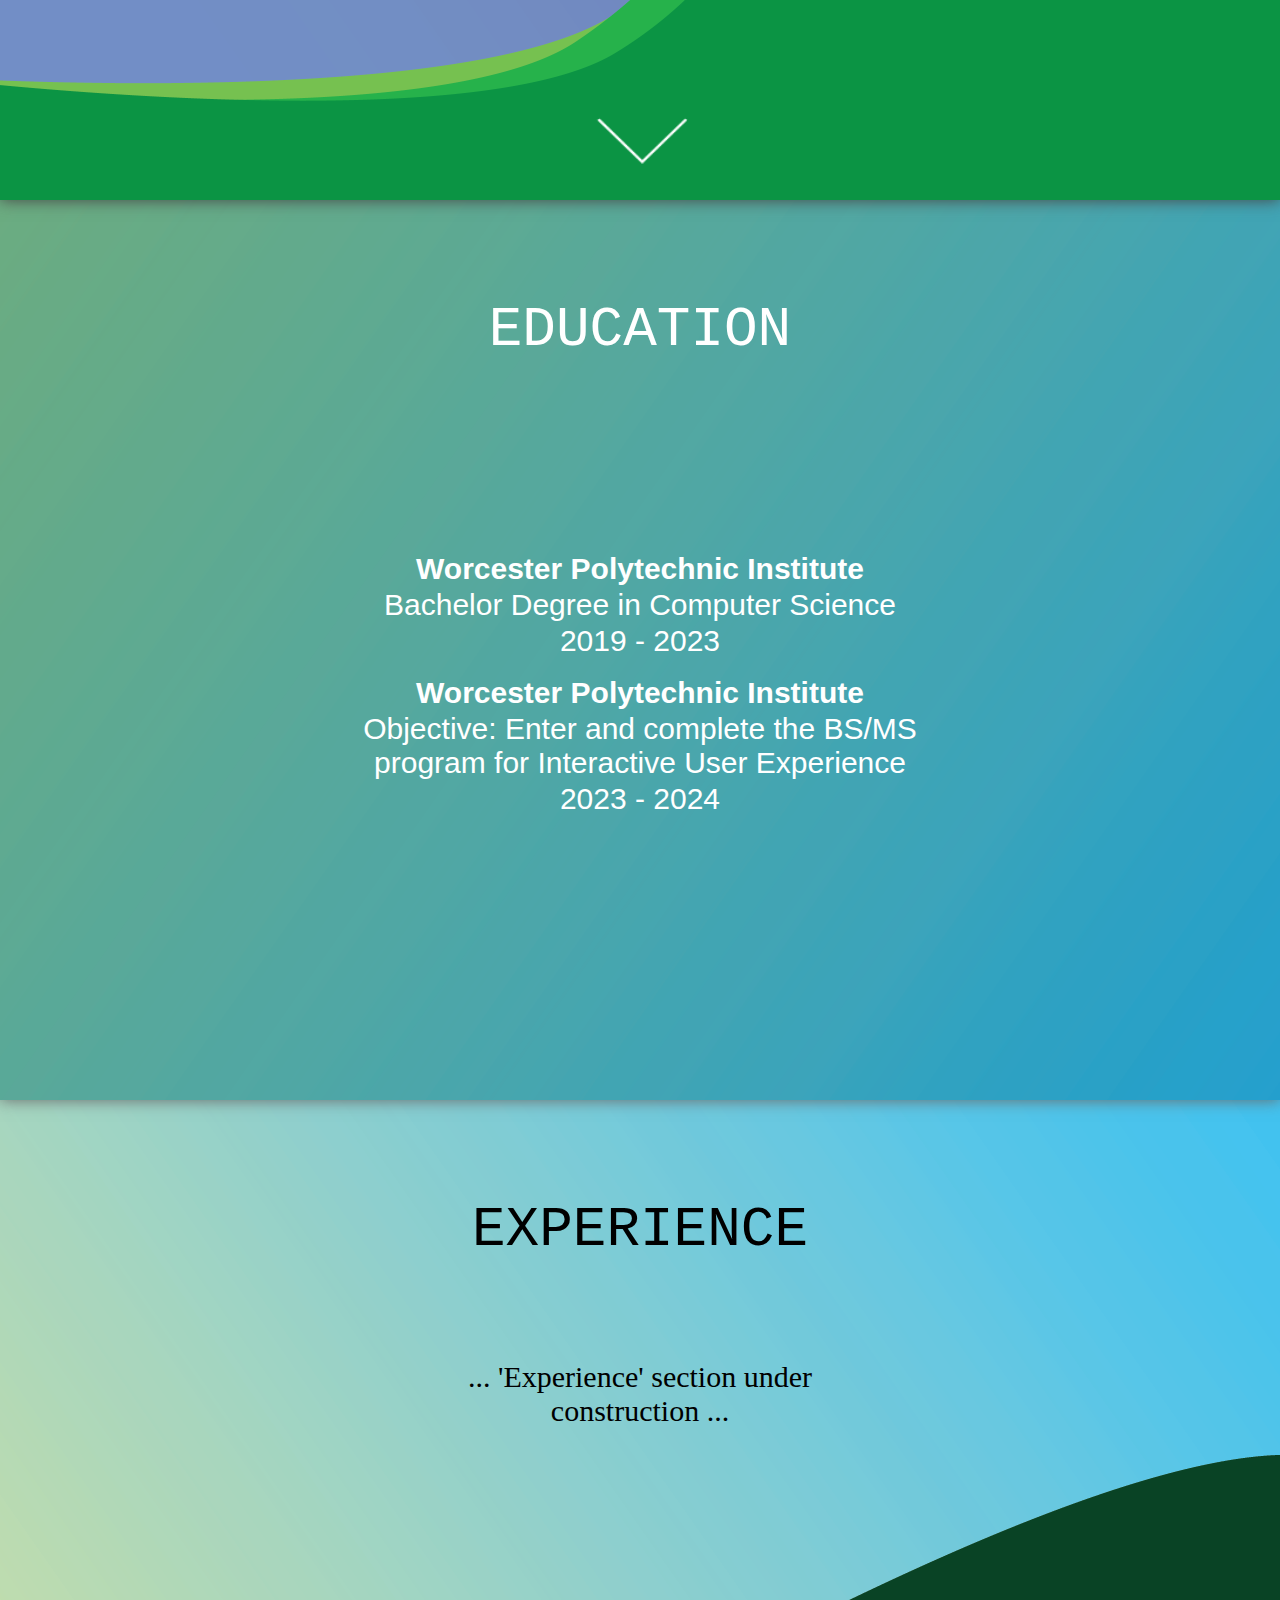
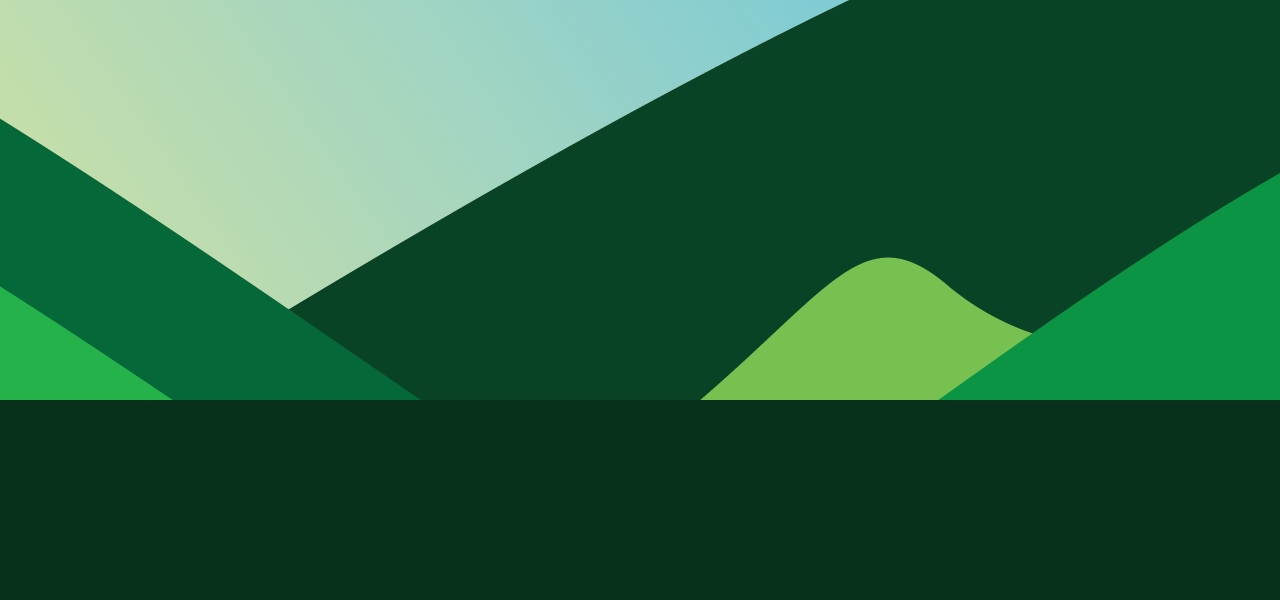
==== commit e8cb8f0f: "Made Updates" ====
--- a/index.html
+++ b/index.html
@@ -37,6 +37,17 @@
 		}
 
 		#down_arrow {
+			position: absolute;
+			bottom: 20px;
+			left: 0px;
+			width: 100%;
+			height: 75px;
+			background: transparent url("images/down.png") no-repeat center center;
+			background-size: 150px;
+			cursor: pointer;
+			transition: background-position 0.3s;
+		}
+		#down_arrow2 {
 			position: absolute;
 			bottom: 20px;
 			left: 0px;
@@ -123,10 +134,11 @@
 
 
 		<div id="main_content">
-			<p id="heading_title">Who am I?</p>
+			<p id="heading_title">ABOUT ME</p>
 			<div id="introduction">
 				Hi, my name is Gabrielle! I'm a second-year computer science student at <a href="https://www.wpi.edu/academics/study/computer-science-bs?gclid=CjwKCAiA6aSABhApEiwA6Cbm_9__BzEJzMgOgf-2hSjge_lh5bsNfGBsbS9Unk8Nm8f9jq0522fgDRoC-XsQAvD_BwE">Worcester Polytechnic Institute</a>. While pursuing my degree I'm learning to fine-tune my front-end development skills by practicing with HTML, JavaScript, and CSS!
 			</div>	
+			<div id="down_arrow2"></div>
 		</div> <!-- end main_content div -->
 
 		<div id="main_content2">
--- a/style.css
+++ b/style.css
@@ -18,12 +18,13 @@
 	padding: 0px;
 }
 
+
 a {
 	color: #FFF;
 }
 
 body {
-	background: #C2453F;
+	background: whitesmoke;
 	overflow-x: hidden;
 	font-family: Arial;
 }
@@ -147,8 +148,8 @@
 	left: 50px;
 	width: 500px;
 	height: auto;
-	font-family:'Courier New', Courier, monospace;
-	font-size: 24px;
+	font-family: 'Segoe UI', Tahoma, Geneva, Verdana, sans-serif;
+	font-size: 26px;
 	font-weight: 80%;
 	text-align: left;
 	color: #FFF;
@@ -160,17 +161,18 @@
 	left: 0px;
 	width: 100%;
 	height: 100%;
-	background: #CCC url("images/back.png");
+	background: #CCC url("images/back.png") no-repeat center center;
 	box-shadow: 0px 0px 15px dimgray;
 	z-index: 1;
+
 }
 
 #edu_table {
 	position: absolute;
-	top: 200px;
+	top: 350px;
 	left: calc(50% - 300px);
 	width: 600px;
-	font-family: Raleway;
+	font-family: 'Segoe UI', Tahoma, Geneva, Verdana, sans-serif;
 	font-size: 30px;
 	color: #FFF;
 	text-align: center;
@@ -182,8 +184,7 @@
 	left: 0px;
 	width: 100%;
 	height: 100%;
-	background: #FFF url("images/city.png") no-repeat center bottom;
-	background-size: 100%;
+	background: beige url("images/mountain.png") no-repeat center center;
 }
 
 #under_cons {
@@ -203,7 +204,7 @@
 	width: 100%;
 	height: 200px;
 	z-index: 4;
-	background: #000;
+	background: rgb(7, 49, 26);
 }
 
 #github {
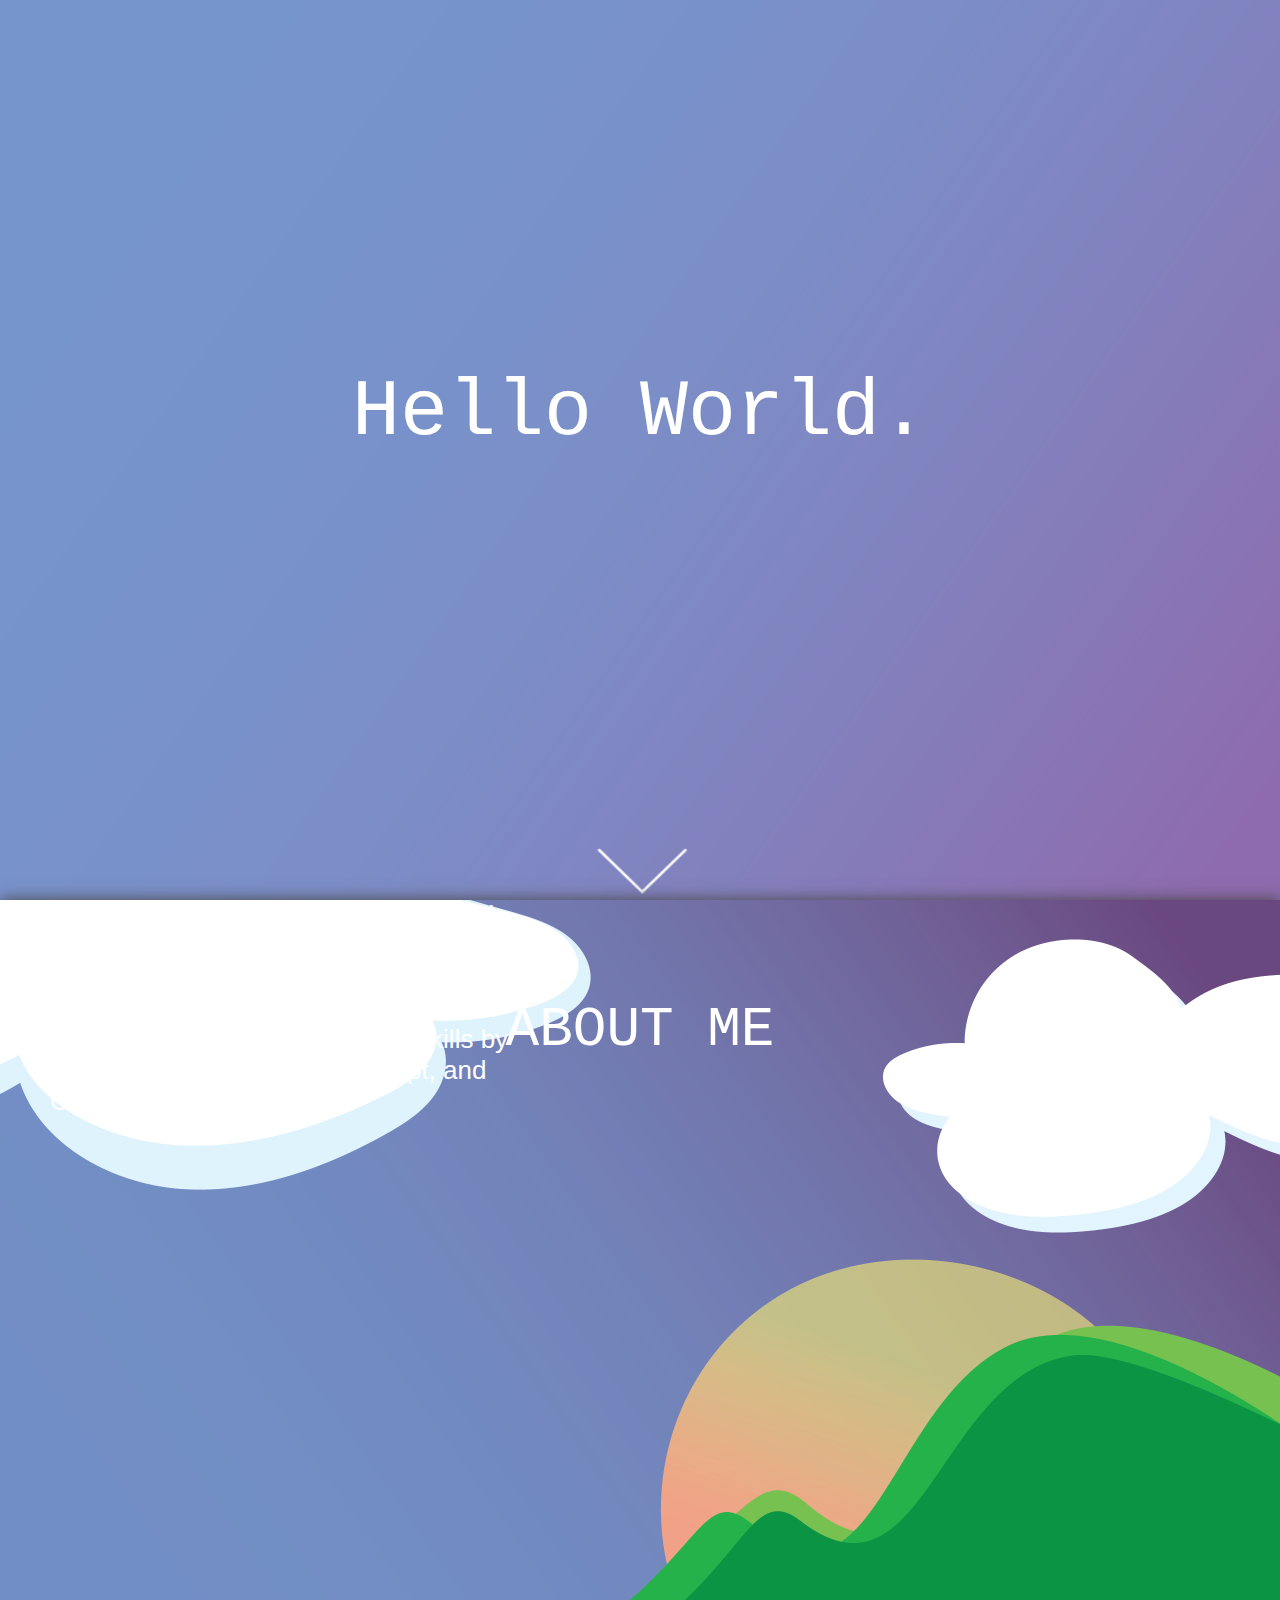
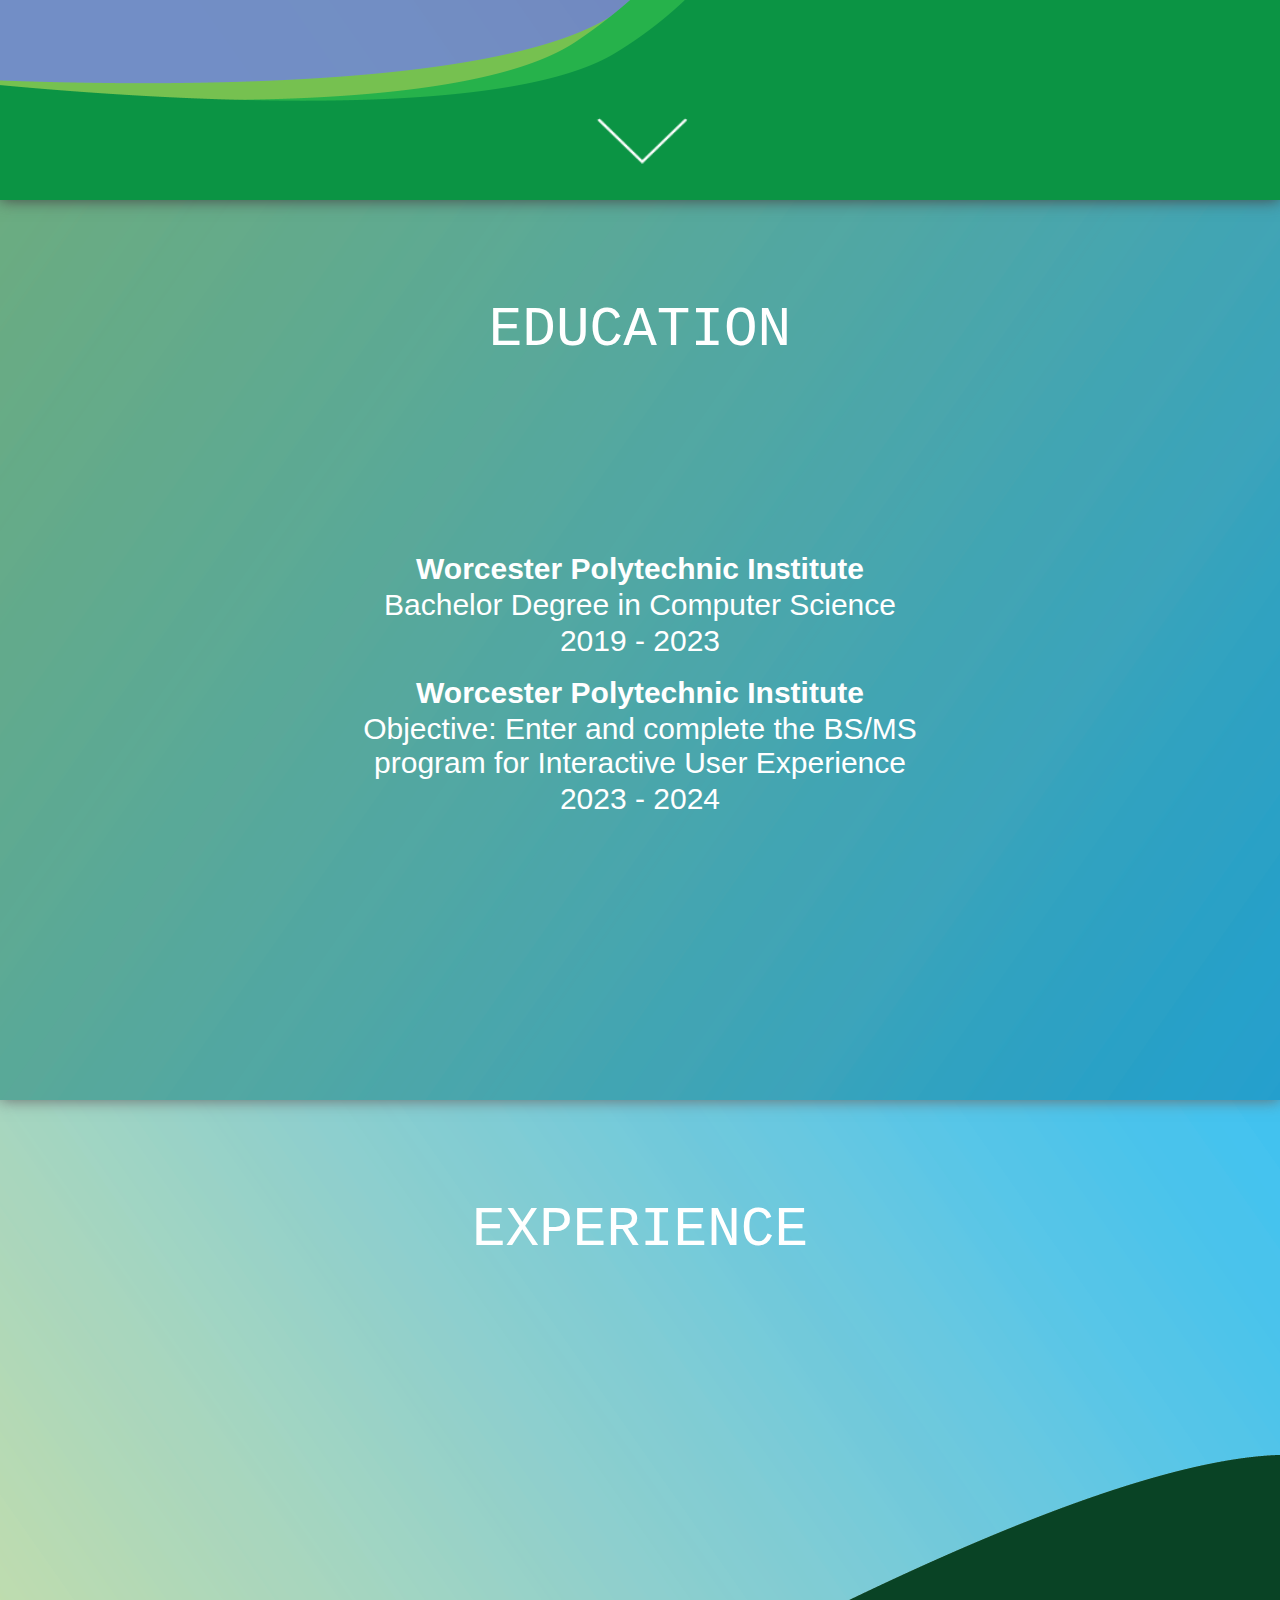
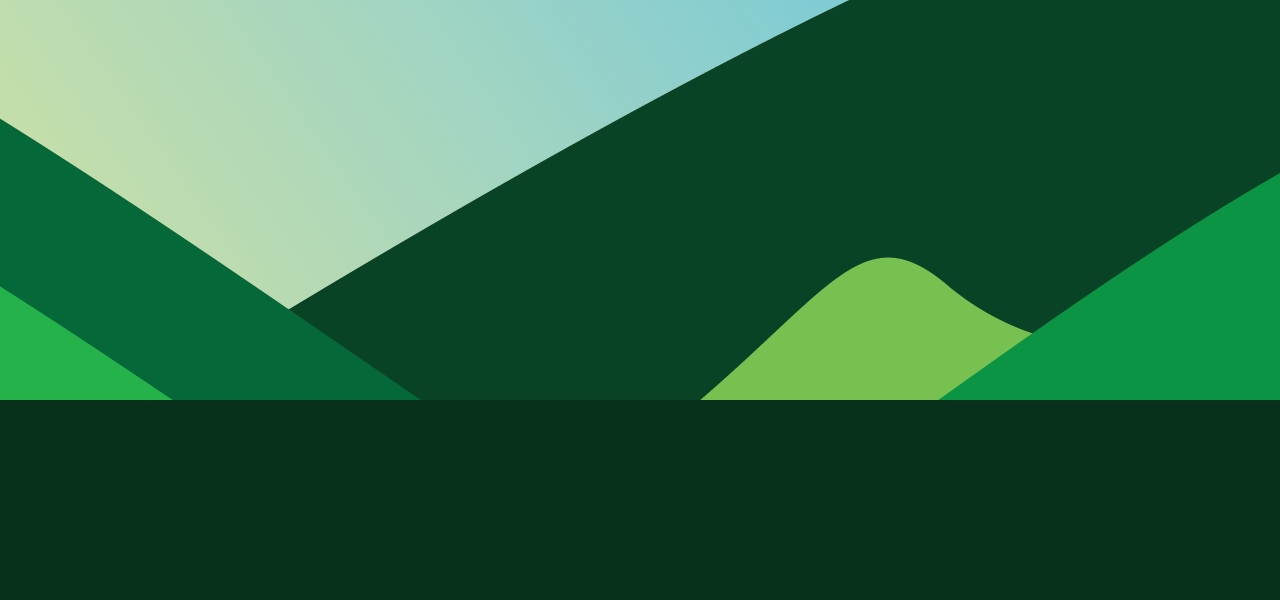
==== commit 32384c61: "Update index.html" ====
--- a/index.html
+++ b/index.html
@@ -60,6 +60,9 @@
 		}
 
 		#down_arrow:hover {
+			background-position: center -50px;
+		}
+		#down_arrow2:hover {
 			background-position: center -50px;
 		}
 
@@ -139,6 +142,7 @@
 				Hi, my name is Gabrielle! I'm a second-year computer science student at <a href="https://www.wpi.edu/academics/study/computer-science-bs?gclid=CjwKCAiA6aSABhApEiwA6Cbm_9__BzEJzMgOgf-2hSjge_lh5bsNfGBsbS9Unk8Nm8f9jq0522fgDRoC-XsQAvD_BwE">Worcester Polytechnic Institute</a>. While pursuing my degree I'm learning to fine-tune my front-end development skills by practicing with HTML, JavaScript, and CSS!
 			</div>	
 			<div id="down_arrow2"></div>
+
 		</div> <!-- end main_content div -->
 
 		<div id="main_content2">
@@ -154,8 +158,7 @@
 		</div> <!-- end main_content2 div -->
 
 		<div id="main_content3">
-			<p id="heading_title" style="color: black;">EXPERIENCE</p>
-			<p id="under_cons">... 'Experience' section under construction ...</p>
+			<p id="heading_title" style="color: white;">EXPERIENCE</p>
 		</div> <!-- end main_content3 div -->
 
 
@@ -178,8 +181,6 @@
 		</div> <!-- end sidebar div -->
 
 		<div id="footer">
-			<div id="github"></div>
-			<div id="simpled"></div>
 		</div> <!-- end footer div -->
 
 		<script type="text/javascript" src="jquery.js"></script>
@@ -222,20 +223,25 @@
 			});
 
 			$("#name").click(function() {
-				window.location = "http://www.sahibjotsaggu.com/";
+				window.location = "https://geacquista.github.io/website-resume/";
 			});
 
 			$("#github").click(function() {
-				window.location = "https://github.com/sahibjotsaggu/website-resume";
-			});
-
-			$("#simpled").click(function() {
-				window.location = "http://simpledesktops.com/browse";
-			});
+				window.location = "https://github.com/geacquista";
+			});
+
+			
 
 			$("#down_arrow").click(function() {
 				$("html, body").animate({
 					scrollTop : $("#main_content").offset().top
+				});
+				return false;
+			});
+
+			$("#down_arrow2").click(function() {
+				$("html, body").animate({
+					scrollTop : $("#main_content2").offset().top
 				});
 				return false;
 			});
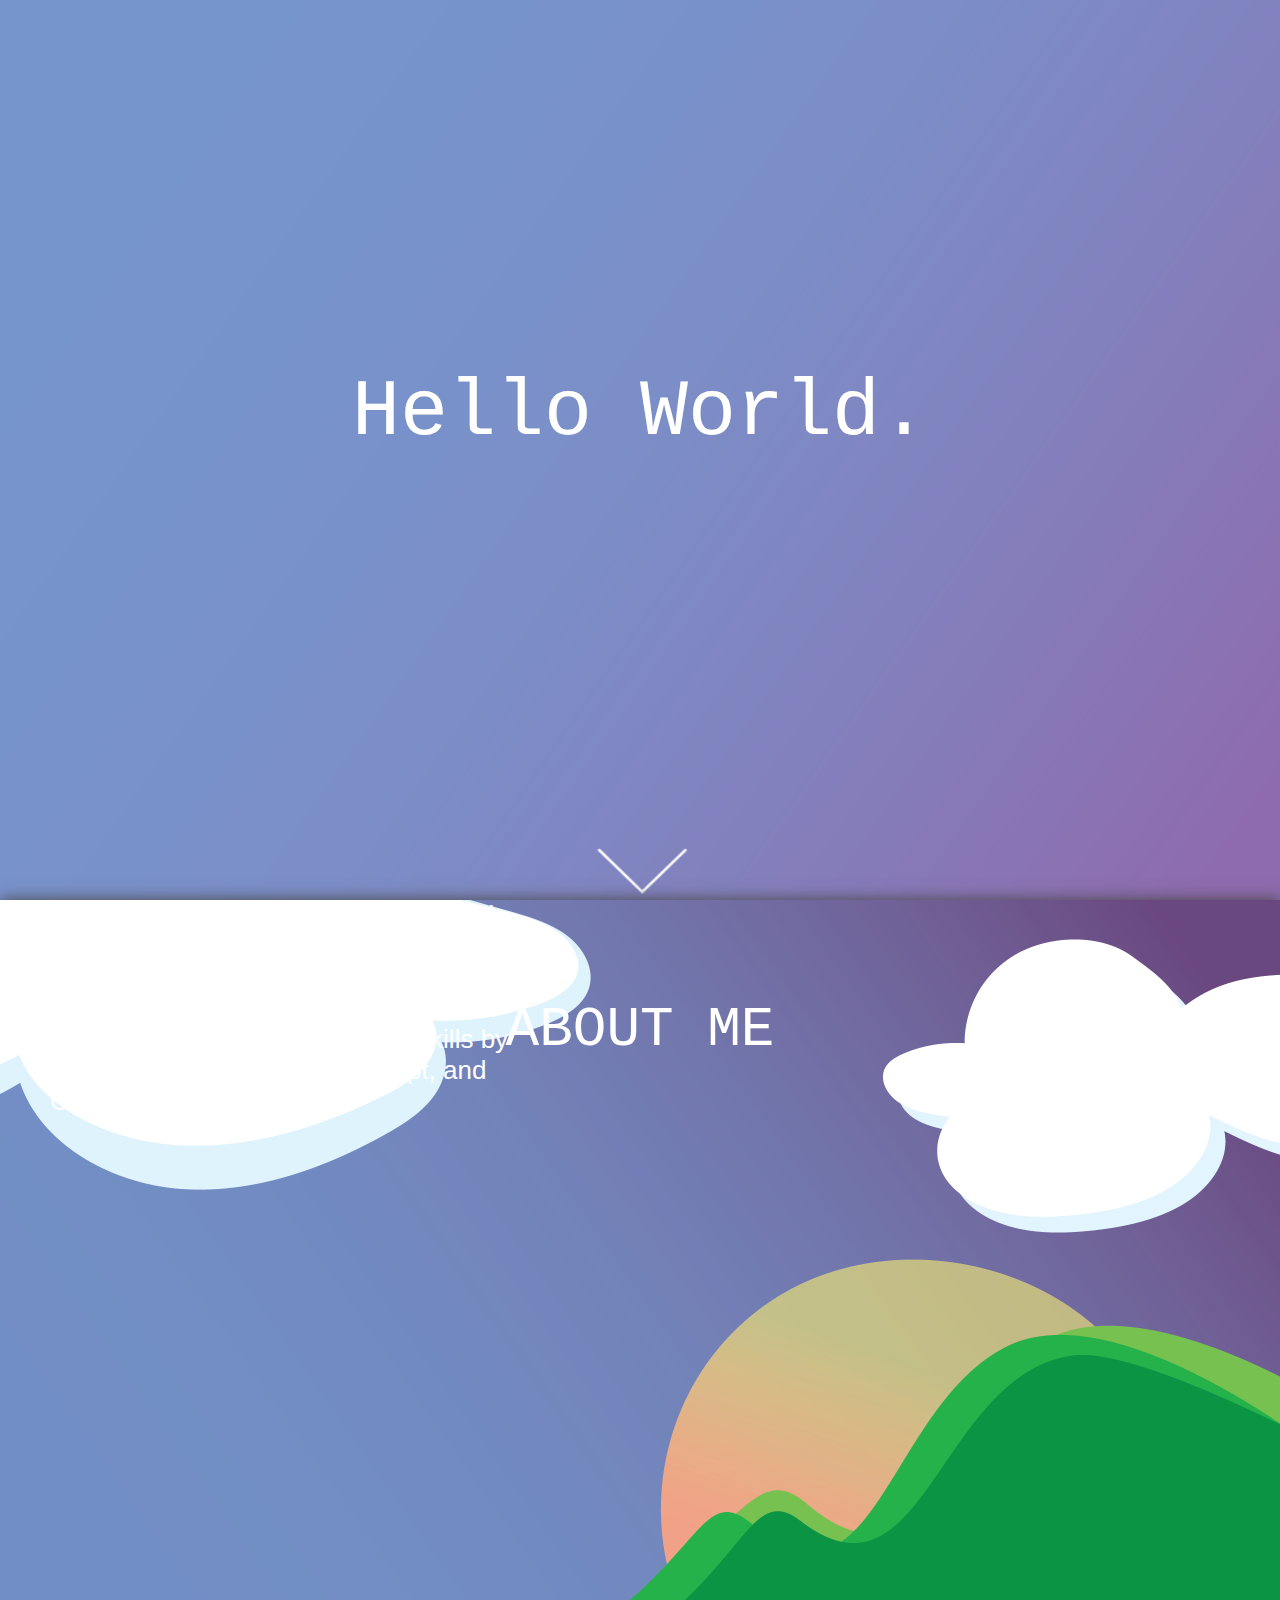
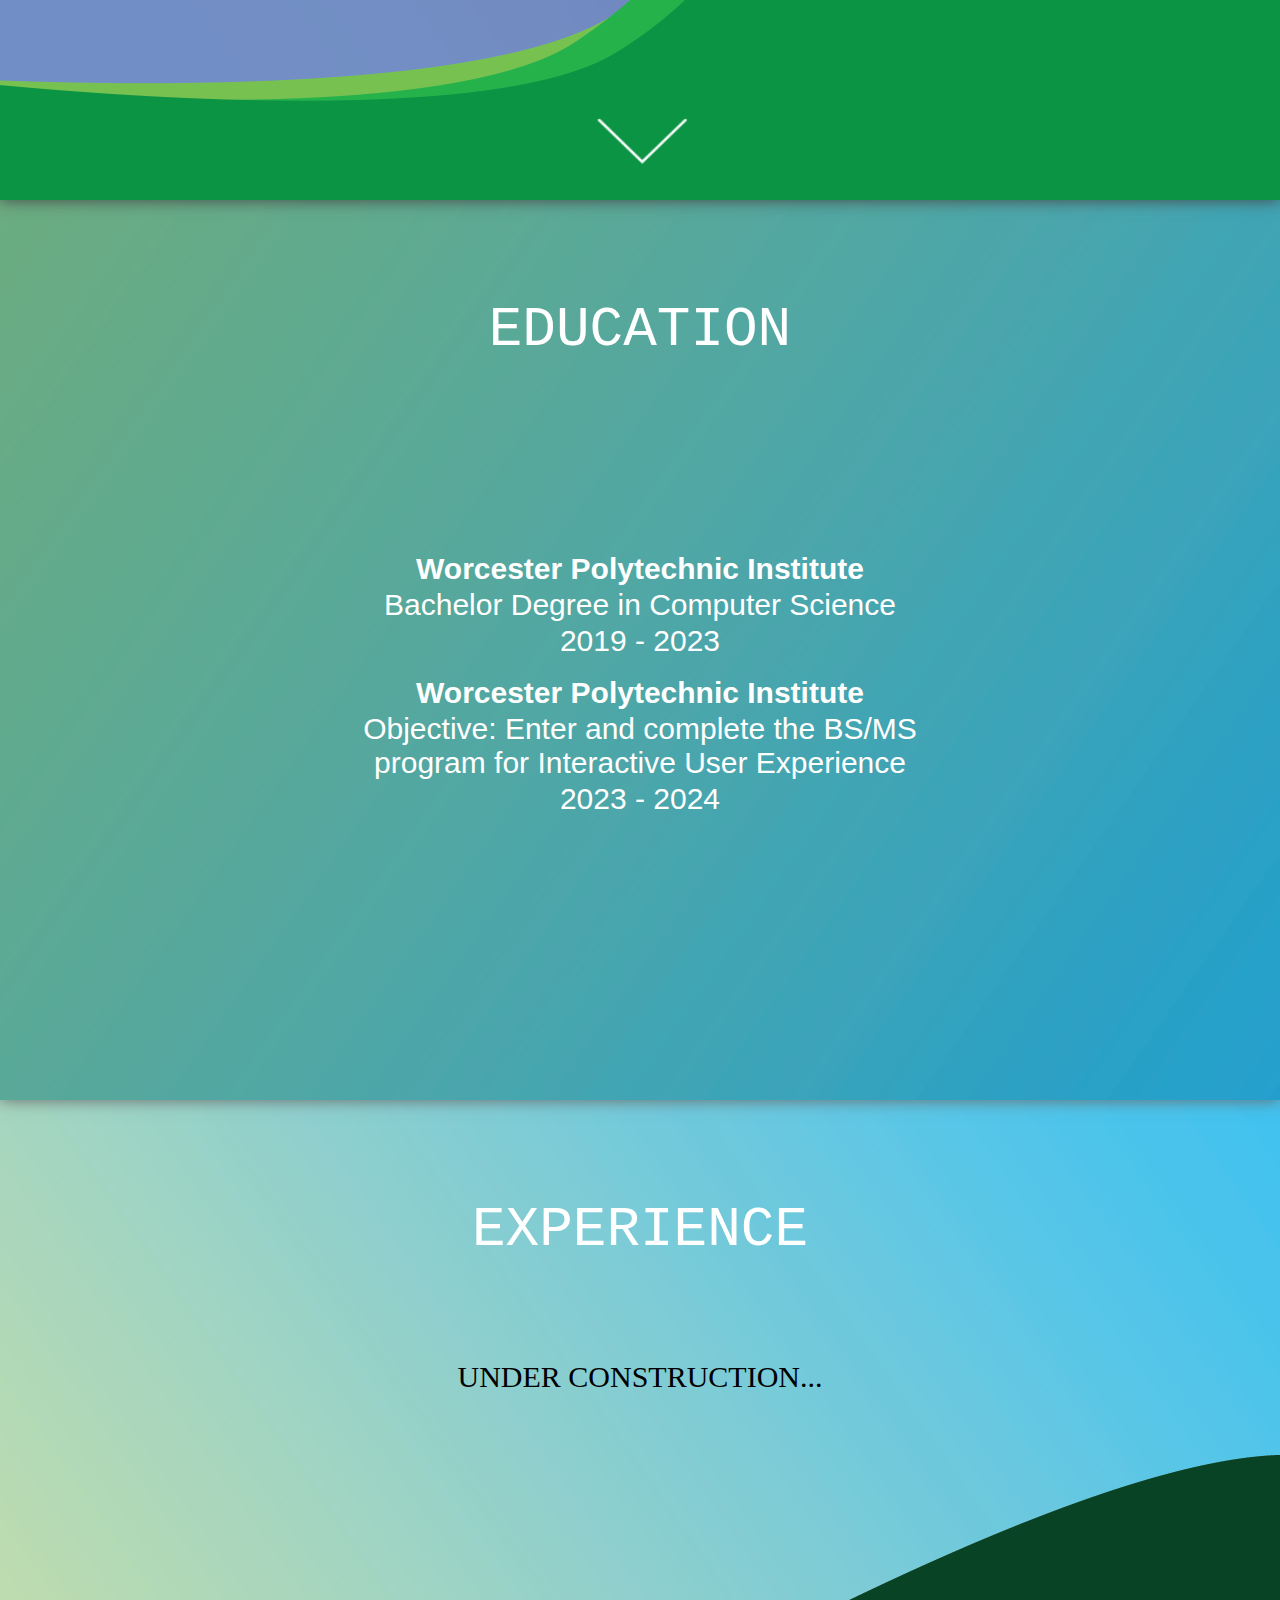
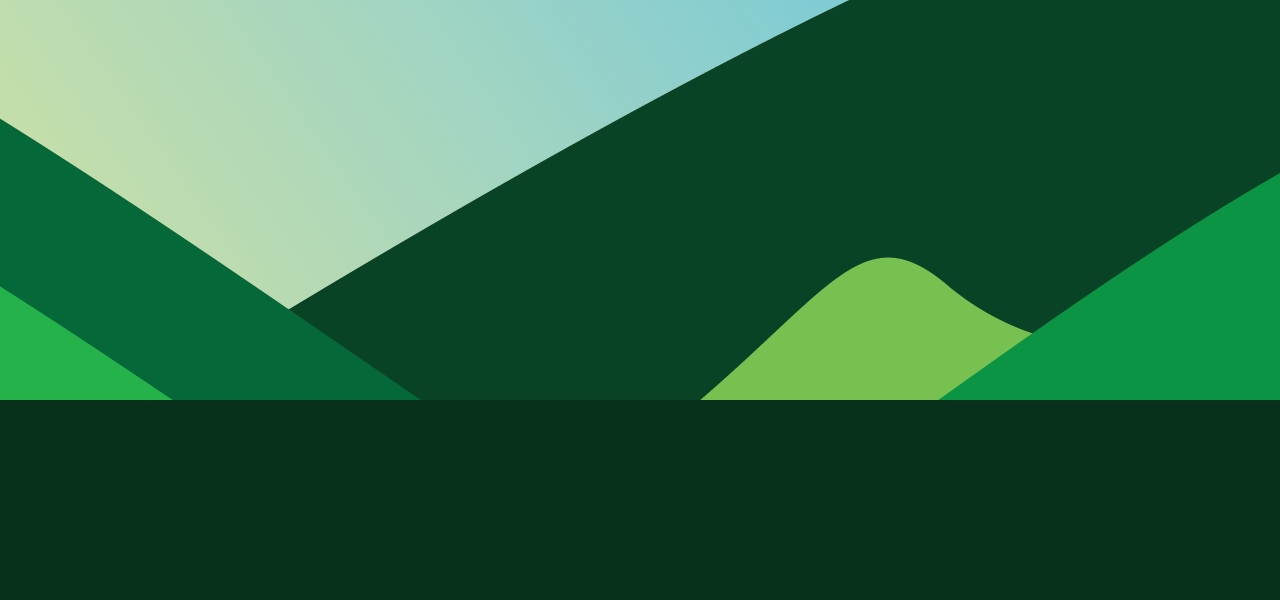
==== commit 0051539a: "Update index.html" ====
--- a/index.html
+++ b/index.html
@@ -159,6 +159,7 @@
 
 		<div id="main_content3">
 			<p id="heading_title" style="color: white;">EXPERIENCE</p>
+			<div id="under_cons">UNDER CONSTRUCTION...</div>
 		</div> <!-- end main_content3 div -->
 
 
